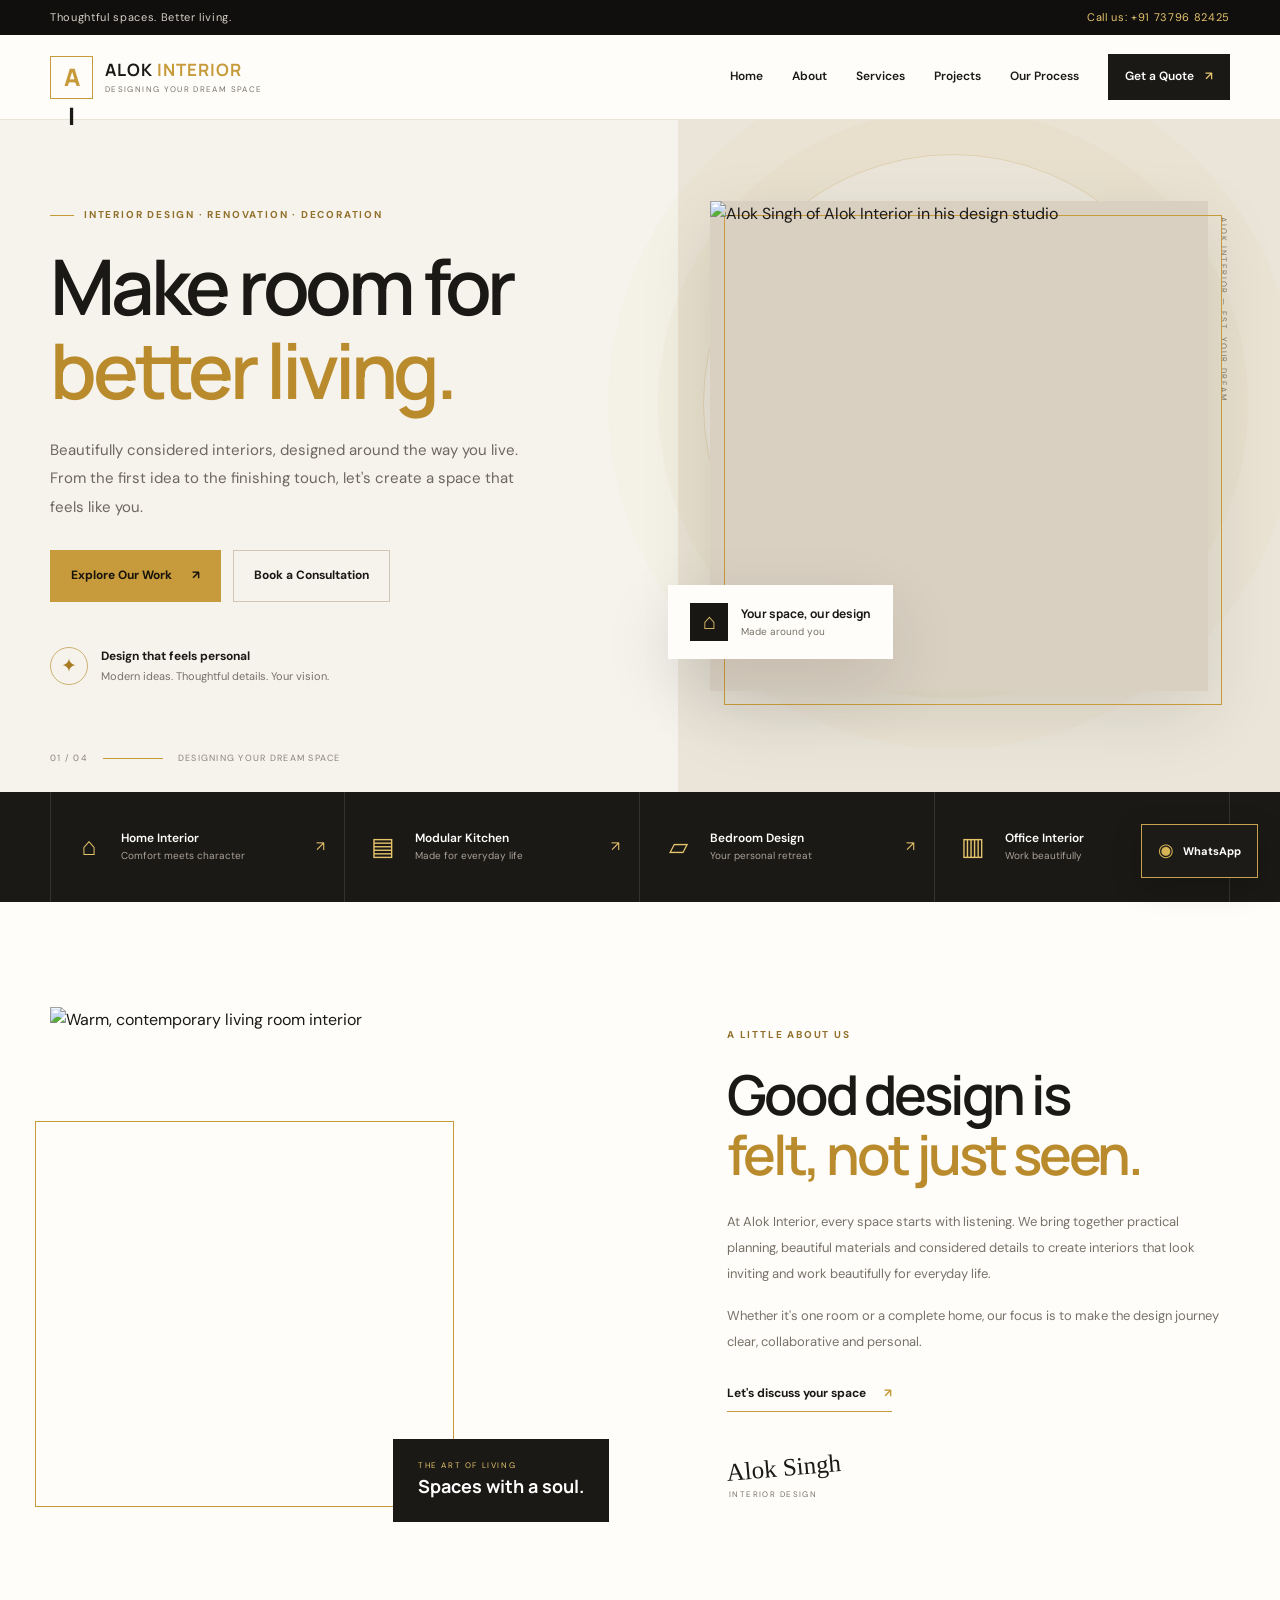
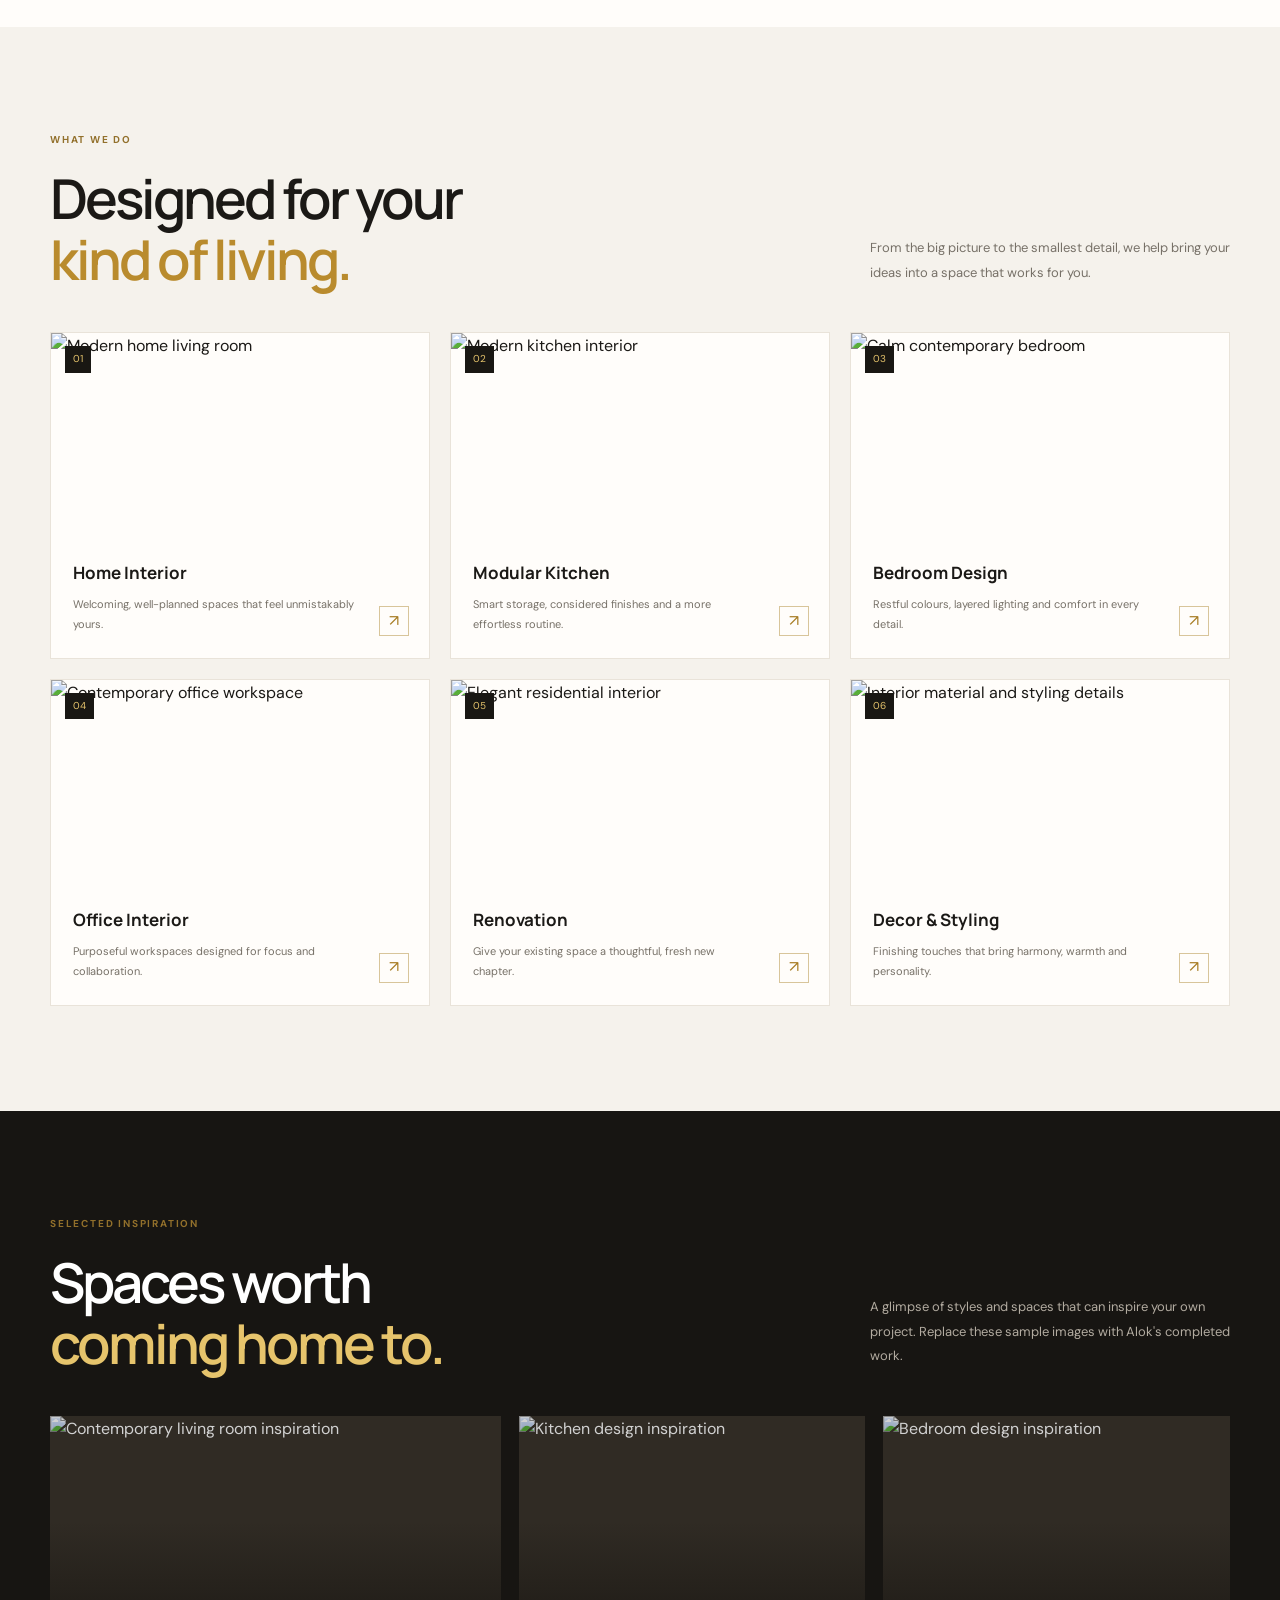
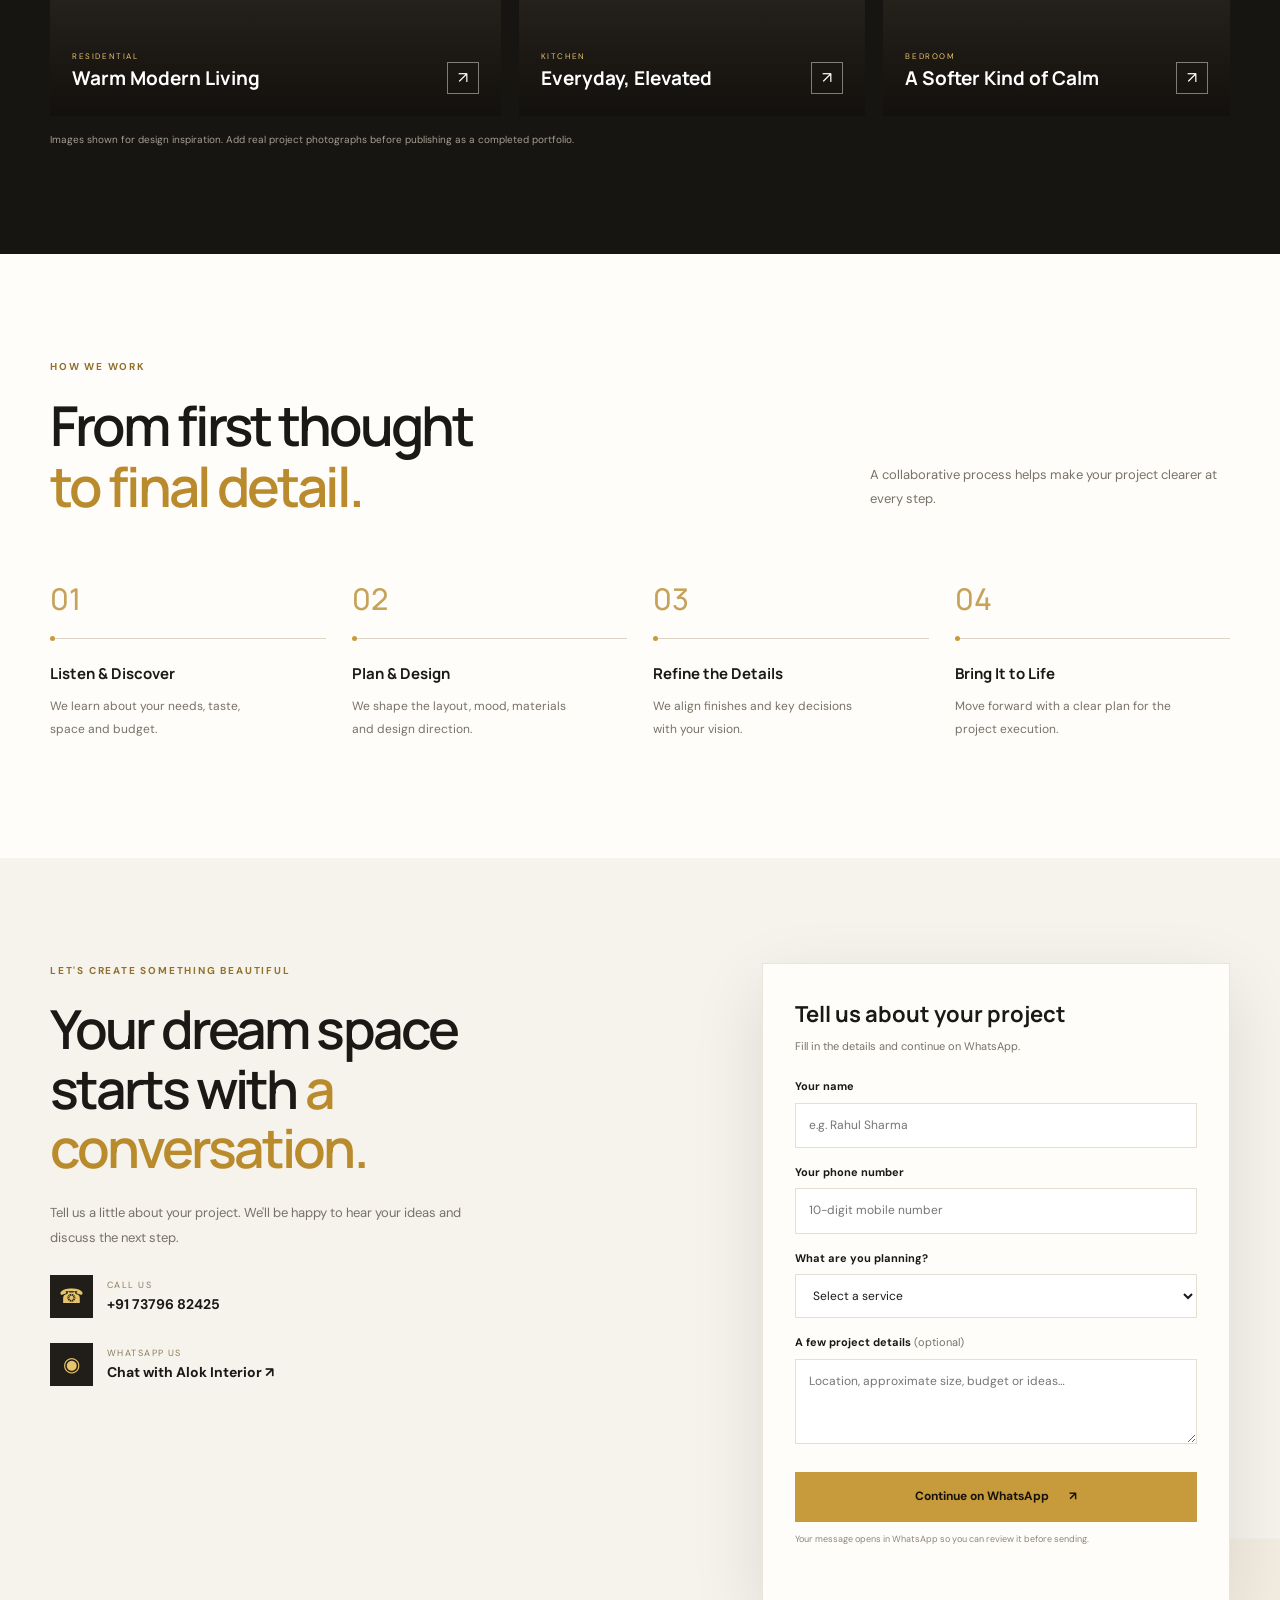
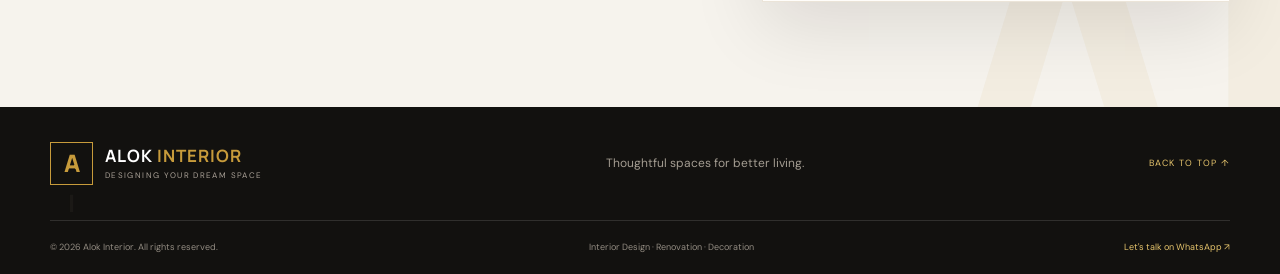
==== index.html @ a67847cb "Add files via upload Signed-off-by: asandsk369-maker <asandsk369@gmail.com>" ====
<!doctype html>
<html lang="en">
<head>
  <meta charset="utf-8">
  <meta name="viewport" content="width=device-width, initial-scale=1">
  <meta name="theme-color" content="#171512">
  <meta name="description" content="Alok Interior — thoughtful home interiors, modular kitchens, bedroom design, office interiors and renovation. Contact us for a consultation.">
  <title>Alok Interior | Designing Your Dream Space</title>
  <link rel="preconnect" href="https://fonts.googleapis.com">
  <link rel="preconnect" href="https://fonts.gstatic.com" crossorigin>
  <link href="https://fonts.googleapis.com/css2?family=DM+Sans:wght@400;500;600;700&family=Manrope:wght@400;500;600;700;800&display=swap" rel="stylesheet">
  <link rel="stylesheet" href="style.css">
</head>
<body>
  <div class="topbar"><div class="container topbar-inner"><span>Thoughtful spaces. Better living.</span><a href="tel:+917379682425">Call us: +91 73796 82425</a></div></div>
  <header class="site-header">
    <div class="container nav-wrap">
      <a class="brand" href="#home" aria-label="Alok Interior home">
        <span class="brand-mark">A<span>I</span></span>
        <span class="brand-copy"><strong>ALOK <em>INTERIOR</em></strong><small>DESIGNING YOUR DREAM SPACE</small></span>
      </a>
      <button class="menu-toggle" aria-label="Open navigation" aria-expanded="false"><span></span><span></span><span></span></button>
      <nav class="nav-links" id="navigation">
        <a href="#home">Home</a><a href="#about">About</a><a href="#services">Services</a><a href="#projects">Projects</a><a href="#process">Our Process</a>
        <a class="nav-cta" href="#contact">Get a Quote <span>↗</span></a>
      </nav>
    </div>
  </header>

  <main>
    <section class="hero" id="home">
      <div class="hero-glow"></div>
      <div class="container hero-grid">
        <div class="hero-copy reveal">
          <p class="eyebrow"><span></span> INTERIOR DESIGN · RENOVATION · DECORATION</p>
          <h1>Make room for<br> <span>better living.</span></h1>
          <p class="hero-intro">Beautifully considered interiors, designed around the way you live. From the first idea to the finishing touch, let's create a space that feels like you.</p>
          <div class="hero-actions"><a class="btn btn-gold" href="#projects">Explore Our Work <span>↗</span></a><a class="btn btn-outline" href="#contact">Book a Consultation</a></div>
          <div class="hero-trust"><div class="trust-icon">✦</div><p><strong>Design that feels personal</strong><small>Modern ideas. Thoughtful details. Your vision.</small></p></div>
        </div>
        <div class="hero-visual reveal">
          <div class="image-frame"><img src="assets/alok-singh.png" alt="Alok Singh of Alok Interior in his design studio"></div>
          <div class="floating-card"><span class="floating-icon">⌂</span><div><strong>Your space, our design</strong><small>Made around you</small></div></div>
          <div class="vertical-label">ALOK INTERIOR — EST. YOUR DREAM</div>
        </div>
      </div>
      <div class="hero-bottom container"><span>01 / 04</span><span class="hero-line"></span><span>DESIGNING YOUR DREAM SPACE</span></div>
    </section>

    <section class="service-strip" aria-label="Interior design services">
      <div class="container strip-grid">
        <a href="#services" class="strip-item"><span class="line-icon">⌂</span><span><strong>Home Interior</strong><small>Comfort meets character</small></span><b>↗</b></a>
        <a href="#services" class="strip-item"><span class="line-icon">▤</span><span><strong>Modular Kitchen</strong><small>Made for everyday life</small></span><b>↗</b></a>
        <a href="#services" class="strip-item"><span class="line-icon">▱</span><span><strong>Bedroom Design</strong><small>Your personal retreat</small></span><b>↗</b></a>
        <a href="#services" class="strip-item"><span class="line-icon">▥</span><span><strong>Office Interior</strong><small>Work beautifully</small></span><b>↗</b></a>
      </div>
    </section>

    <section class="section about-section" id="about">
      <div class="container about-grid">
        <div class="about-art reveal">
          <img src="https://images.unsplash.com/photo-1600210492486-724fe5c67fb0?auto=format&fit=crop&w=1000&q=85" alt="Warm, contemporary living room interior" loading="lazy">
          <div class="art-caption"><span>THE ART OF LIVING</span><strong>Spaces with a soul.</strong></div>
          <div class="gold-square"></div>
        </div>
        <div class="about-copy reveal">
          <p class="eyebrow">A LITTLE ABOUT US</p>
          <h2>Good design is<br><span>felt, not just seen.</span></h2>
          <p>At Alok Interior, every space starts with listening. We bring together practical planning, beautiful materials and considered details to create interiors that look inviting and work beautifully for everyday life.</p>
          <p>Whether it's one room or a complete home, our focus is to make the design journey clear, collaborative and personal.</p>
          <a class="text-link" href="#contact">Let's discuss your space <span>↗</span></a>
          <div class="signature">Alok Singh <small>INTERIOR DESIGN</small></div>
        </div>
      </div>
    </section>

    <section class="section services-section" id="services">
      <div class="container">
        <div class="section-heading reveal"><div><p class="eyebrow">WHAT WE DO</p><h2>Designed for your<br><span>kind of living.</span></h2></div><p>From the big picture to the smallest detail, we help bring your ideas into a space that works for you.</p></div>
        <div class="services-grid">
          <article class="service-card reveal"><div class="service-image"><img src="https://images.unsplash.com/photo-1600210492486-724fe5c67fb0?auto=format&fit=crop&w=850&q=80" alt="Modern home living room" loading="lazy"><span>01</span></div><div class="service-content"><h3>Home Interior</h3><p>Welcoming, well-planned spaces that feel unmistakably yours.</p><a href="#contact" aria-label="Ask about home interior">↗</a></div></article>
          <article class="service-card reveal"><div class="service-image"><img src="https://images.unsplash.com/photo-1600607687939-ce8a6c25118c?auto=format&fit=crop&w=850&q=80" alt="Modern kitchen interior" loading="lazy"><span>02</span></div><div class="service-content"><h3>Modular Kitchen</h3><p>Smart storage, considered finishes and a more effortless routine.</p><a href="#contact" aria-label="Ask about modular kitchens">↗</a></div></article>
          <article class="service-card reveal"><div class="service-image"><img src="https://images.unsplash.com/photo-1616486338812-3dadae4b4ace?auto=format&fit=crop&w=850&q=80" alt="Calm contemporary bedroom" loading="lazy"><span>03</span></div><div class="service-content"><h3>Bedroom Design</h3><p>Restful colours, layered lighting and comfort in every detail.</p><a href="#contact" aria-label="Ask about bedroom design">↗</a></div></article>
          <article class="service-card reveal"><div class="service-image"><img src="https://images.unsplash.com/photo-1497366754035-f200968a6e72?auto=format&fit=crop&w=850&q=80" alt="Contemporary office workspace" loading="lazy"><span>04</span></div><div class="service-content"><h3>Office Interior</h3><p>Purposeful workspaces designed for focus and collaboration.</p><a href="#contact" aria-label="Ask about office interiors">↗</a></div></article>
          <article class="service-card reveal"><div class="service-image"><img src="https://images.unsplash.com/photo-1600566753086-00f18fb6b3ea?auto=format&fit=crop&w=850&q=80" alt="Elegant residential interior" loading="lazy"><span>05</span></div><div class="service-content"><h3>Renovation</h3><p>Give your existing space a thoughtful, fresh new chapter.</p><a href="#contact" aria-label="Ask about renovation">↗</a></div></article>
          <article class="service-card reveal"><div class="service-image"><img src="https://images.unsplash.com/photo-1600607687920-4e2a09cf159d?auto=format&fit=crop&w=850&q=80" alt="Interior material and styling details" loading="lazy"><span>06</span></div><div class="service-content"><h3>Decor & Styling</h3><p>Finishing touches that bring harmony, warmth and personality.</p><a href="#contact" aria-label="Ask about decor and styling">↗</a></div></article>
        </div>
      </div>
    </section>

    <section class="project-section section" id="projects">
      <div class="container">
        <div class="section-heading light-heading reveal"><div><p class="eyebrow">SELECTED INSPIRATION</p><h2>Spaces worth<br><span>coming home to.</span></h2></div><p>A glimpse of styles and spaces that can inspire your own project. Replace these sample images with Alok's completed work.</p></div>
        <div class="projects-grid">
          <a class="project project-large reveal" href="#contact"><img src="https://images.unsplash.com/photo-1600210492486-724fe5c67fb0?auto=format&fit=crop&w=1200&q=85" alt="Contemporary living room inspiration" loading="lazy"><span class="project-overlay"><small>RESIDENTIAL</small><strong>Warm Modern Living</strong><b>↗</b></span></a>
          <a class="project reveal" href="#contact"><img src="https://images.unsplash.com/photo-1600607687939-ce8a6c25118c?auto=format&fit=crop&w=900&q=85" alt="Kitchen design inspiration" loading="lazy"><span class="project-overlay"><small>KITCHEN</small><strong>Everyday, Elevated</strong><b>↗</b></span></a>
          <a class="project reveal" href="#contact"><img src="https://images.unsplash.com/photo-1616486338812-3dadae4b4ace?auto=format&fit=crop&w=900&q=85" alt="Bedroom design inspiration" loading="lazy"><span class="project-overlay"><small>BEDROOM</small><strong>A Softer Kind of Calm</strong><b>↗</b></span></a>
        </div>
        <p class="image-note">Images shown for design inspiration. Add real project photographs before publishing as a completed portfolio.</p>
      </div>
    </section>

    <section class="section process-section" id="process">
      <div class="container">
        <div class="section-heading reveal"><div><p class="eyebrow">HOW WE WORK</p><h2>From first thought<br><span>to final detail.</span></h2></div><p>A collaborative process helps make your project clearer at every step.</p></div>
        <div class="process-grid">
          <div class="process-step reveal"><span>01</span><div class="step-rule"></div><h3>Listen & Discover</h3><p>We learn about your needs, taste, space and budget.</p></div>
          <div class="process-step reveal"><span>02</span><div class="step-rule"></div><h3>Plan & Design</h3><p>We shape the layout, mood, materials and design direction.</p></div>
          <div class="process-step reveal"><span>03</span><div class="step-rule"></div><h3>Refine the Details</h3><p>We align finishes and key decisions with your vision.</p></div>
          <div class="process-step reveal"><span>04</span><div class="step-rule"></div><h3>Bring It to Life</h3><p>Move forward with a clear plan for the project execution.</p></div>
        </div>
      </div>
    </section>

    <section class="contact-section section" id="contact">
      <div class="container contact-grid">
        <div class="contact-copy reveal"><p class="eyebrow">LET'S CREATE SOMETHING BEAUTIFUL</p><h2>Your dream space<br>starts with <span>a conversation.</span></h2><p>Tell us a little about your project. We'll be happy to hear your ideas and discuss the next step.</p>
          <div class="contact-method"><span class="contact-symbol">☎</span><div><small>CALL US</small><a href="tel:+917379682425">+91 73796 82425</a></div></div>
          <div class="contact-method"><span class="contact-symbol">◉</span><div><small>WHATSAPP US</small><a href="https://wa.me/917379682425" target="_blank" rel="noopener">Chat with Alok Interior ↗</a></div></div>
        </div>
        <form class="contact-form reveal" id="contactForm">
          <h3>Tell us about your project</h3><p>Fill in the details and continue on WhatsApp.</p>
          <label for="name">Your name</label><input id="name" name="name" autocomplete="name" placeholder="e.g. Rahul Sharma" required>
          <label for="phone">Your phone number</label><input id="phone" name="phone" type="tel" autocomplete="tel" placeholder="10-digit mobile number" pattern="[0-9+() -]{10,}" required>
          <label for="projectType">What are you planning?</label><select id="projectType" name="projectType" required><option value="">Select a service</option><option>Home Interior</option><option>Modular Kitchen</option><option>Bedroom Design</option><option>Office Interior</option><option>Renovation</option><option>Decor & Styling</option><option>Complete Interior Project</option></select>
          <label for="message">A few project details <span>(optional)</span></label><textarea id="message" name="message" rows="3" placeholder="Location, approximate size, budget or ideas…"></textarea>
          <button class="btn btn-gold form-submit" type="submit">Continue on WhatsApp <span>↗</span></button>
          <small class="form-privacy">Your message opens in WhatsApp so you can review it before sending.</small>
          <p class="form-status" id="formStatus" aria-live="polite"></p>
        </form>
      </div>
    </section>
  </main>

  <footer class="footer">
    <div class="container footer-main"><a class="brand footer-brand" href="#home"><span class="brand-mark">A<span>I</span></span><span class="brand-copy"><strong>ALOK <em>INTERIOR</em></strong><small>DESIGNING YOUR DREAM SPACE</small></span></a><p>Thoughtful spaces for better living.</p><a class="back-top" href="#home">BACK TO TOP ↑</a></div>
    <div class="container footer-bottom"><span>© <span id="year"></span> Alok Interior. All rights reserved.</span><span>Interior Design · Renovation · Decoration</span><a href="https://wa.me/917379682425" target="_blank" rel="noopener">Let's talk on WhatsApp ↗</a></div>
  </footer>
  <a class="whatsapp-float" href="https://wa.me/917379682425?text=Hello%20Alok%20Interior%2C%20I%20would%20like%20to%20discuss%20an%20interior%20design%20project." target="_blank" rel="noopener" aria-label="Chat with Alok Interior on WhatsApp"><span>◉</span><b>WhatsApp</b></a>
  <script src="script.js"></script>
</body>
</html>
---- style.css ----
:root{--ink:#1b1916;--ink-soft:#34302a;--gold:#c79b3b;--gold-light:#e6c46c;--cream:#f6f3ed;--paper:#fffdfa;--muted:#777168;--line:#e5dfd4;--white:#fff;--radius:5px;--shadow:0 24px 70px #100d081c}
*{box-sizing:border-box}html{scroll-behavior:smooth;scroll-padding-top:90px}body{margin:0;font-family:"DM Sans",sans-serif;color:var(--ink);background:var(--paper);line-height:1.65}img{display:block;max-width:100%;width:100%;object-fit:cover}a{color:inherit;text-decoration:none}button,input,select,textarea{font:inherit}.container{width:min(1180px,calc(100% - 48px));margin-inline:auto}.topbar{background:#100f0d;color:#d5d0c7;font-size:11px;letter-spacing:.06em}.topbar-inner{height:35px;display:flex;align-items:center;justify-content:space-between}.topbar a{color:var(--gold-light)}.site-header{position:sticky;top:0;z-index:20;background:#fffdfaee;backdrop-filter:blur(16px);border-bottom:1px solid #e9e3d8}.nav-wrap{min-height:84px;display:flex;align-items:center;justify-content:space-between;gap:30px}.brand{display:flex;align-items:center;gap:12px;flex-shrink:0}.brand-mark{width:43px;height:43px;display:grid;place-items:center;border:1px solid var(--gold);font-family:Manrope,sans-serif;font-size:24px;font-weight:800;letter-spacing:-4px;color:var(--gold);padding-right:4px}.brand-mark span{color:var(--ink)}.brand-copy{display:flex;flex-direction:column;line-height:1.2}.brand-copy strong{font-family:Manrope,sans-serif;font-size:17px;letter-spacing:.06em}.brand-copy em{font-style:normal;color:var(--gold)}.brand-copy small{font-size:8px;letter-spacing:.17em;margin-top:5px;color:#777168}.nav-links{display:flex;align-items:center;gap:29px;font-size:12px;font-weight:600}.nav-links>a:not(.nav-cta){transition:color .2s}.nav-links>a:not(.nav-cta):hover{color:#b48625}.nav-cta{padding:12px 16px;background:var(--ink);color:#fff;border:1px solid var(--ink)}.nav-cta span{color:var(--gold-light);margin-left:8px}.menu-toggle{display:none;border:0;background:none;padding:8px}.menu-toggle span{display:block;width:24px;height:2px;background:var(--ink);margin:5px}
.hero{position:relative;overflow:hidden;background:var(--cream);padding:76px 0 26px}.hero:before{content:"";position:absolute;top:0;right:0;width:47%;height:100%;background:#ebe5d9}.hero-glow{position:absolute;width:500px;height:500px;border:1px solid #c9a65b55;border-radius:50%;right:6%;top:5%;box-shadow:0 0 0 45px #c9a65b0d,0 0 0 95px #c9a65b0a}.hero-grid{position:relative;display:grid;grid-template-columns:1fr .9fr;align-items:center;gap:7%;min-height:530px}.hero-copy{padding:10px 0 40px}.eyebrow{display:flex;align-items:center;gap:10px;color:#92702b;font-size:10px;letter-spacing:.18em;font-weight:700;margin:0 0 20px}.eyebrow>span{width:24px;height:1px;background:var(--gold)}h1,h2,h3,p{margin-top:0}h1,h2{font-family:Manrope,sans-serif;letter-spacing:-.055em;font-weight:600;line-height:1.1}h1{font-size:clamp(48px,6vw,78px);margin:0 0 23px}h1 span,h2 span{color:#b98b2d} .hero-intro{max-width:480px;color:#6d675e;font-size:15px;line-height:1.9;margin-bottom:29px}.hero-actions{display:flex;gap:12px;flex-wrap:wrap}.btn{display:inline-flex;align-items:center;justify-content:center;gap:20px;padding:15px 20px;font-size:12px;font-weight:700;border:1px solid transparent;cursor:pointer;transition:transform .2s,background .2s}.btn:hover{transform:translateY(-2px)}.btn-gold{background:var(--gold);color:#17130a}.btn-gold:hover{background:var(--gold-light)}.btn-outline{border-color:#cfc6b7;background:transparent}.btn-outline:hover{background:#fff}.hero-trust{display:flex;align-items:center;gap:13px;margin-top:45px}.trust-icon{width:38px;height:38px;border:1px solid #cdb16f;color:#a77c22;display:grid;place-items:center;border-radius:50%;font-size:19px}.hero-trust p{margin:0;display:flex;flex-direction:column}.hero-trust strong{font-size:12px}.hero-trust small{color:var(--muted);font-size:11px}.hero-visual{position:relative;padding:0 22px 30px 0}.image-frame{height:490px;position:relative;z-index:1;box-shadow:var(--shadow);background:#d9d0c2}.image-frame:after{content:"";position:absolute;inset:14px -14px -14px 14px;border:1px solid var(--gold);z-index:-1}.image-frame img{height:100%;object-position:42% center}.floating-card{position:absolute;z-index:2;left:-42px;bottom:62px;background:#fffdfa;padding:18px 22px;display:flex;align-items:center;gap:13px;box-shadow:var(--shadow)}.floating-icon{display:grid;place-items:center;width:38px;height:38px;background:#191713;color:var(--gold-light);font-size:22px}.floating-card div{display:flex;flex-direction:column}.floating-card strong{font-family:Manrope;font-size:12px}.floating-card small{font-size:10px;color:var(--muted)}.vertical-label{position:absolute;right:0;top:16px;writing-mode:vertical-rl;font-size:8px;letter-spacing:.2em;color:#7e7669}.hero-bottom{display:flex;align-items:center;gap:15px;font-size:9px;letter-spacing:.14em;color:#8a8378;margin-top:25px}.hero-line{height:1px;width:60px;background:var(--gold)}
.service-strip{background:var(--ink);color:white}.strip-grid{display:grid;grid-template-columns:repeat(4,1fr)}.strip-item{min-height:110px;padding:22px 19px;display:flex;align-items:center;gap:13px;border-right:1px solid #ffffff1d;transition:background .2s}.strip-item:first-child{border-left:1px solid #ffffff1d}.strip-item:hover{background:#29251f}.line-icon{font-size:25px;color:var(--gold-light);width:38px;text-align:center}.strip-item>span:nth-child(2){display:flex;flex-direction:column;flex:1}.strip-item strong{font-size:12px;font-weight:600}.strip-item small{font-size:10px;color:#a8a197}.strip-item>b{color:var(--gold-light);font-size:14px;font-weight:400}
.section{padding:105px 0}.about-grid{display:grid;grid-template-columns:1fr .9fr;gap:10%;align-items:center}.about-art{position:relative;padding:0 35px 35px 0}.about-art>img{height:480px;position:relative;z-index:1}.gold-square{position:absolute;left:-15px;bottom:15px;width:75%;height:75%;border:1px solid var(--gold);z-index:0}.art-caption{position:absolute;z-index:2;bottom:0;right:0;background:var(--ink);color:white;padding:20px 25px;display:flex;flex-direction:column}.art-caption span{font-size:8px;letter-spacing:.2em;color:var(--gold-light)}.art-caption strong{font-family:Manrope;font-size:18px}.about-copy h2,.section-heading h2,.contact-copy h2{font-size:clamp(38px,4.4vw,55px);margin-bottom:24px}.about-copy>p:not(.eyebrow){font-size:13px;color:var(--muted);line-height:2;margin-bottom:16px}.text-link{display:inline-flex;gap:18px;align-items:center;margin-top:13px;padding-bottom:7px;border-bottom:1px solid var(--gold);font-size:12px;font-weight:700}.text-link span{color:var(--gold)}.signature{margin-top:35px;font-family:cursive;font-size:25px;transform:rotate(-5deg);width:max-content}.signature small{display:block;font-family:"DM Sans";font-size:8px;letter-spacing:.18em;transform:rotate(5deg);color:var(--muted)}
.services-section{background:#f5f2ec}.section-heading{display:flex;align-items:end;justify-content:space-between;gap:35px;margin-bottom:43px}.section-heading h2{margin-bottom:0}.section-heading>p{max-width:360px;color:var(--muted);font-size:13px;line-height:1.9;margin-bottom:4px}.services-grid{display:grid;grid-template-columns:repeat(3,1fr);gap:20px}.service-card{background:var(--paper);border:1px solid #e9e3d9;transition:transform .25s,box-shadow .25s}.service-card:hover{transform:translateY(-5px);box-shadow:var(--shadow)}.service-image{height:205px;position:relative;overflow:hidden}.service-image img{height:100%;transition:transform .5s}.service-card:hover .service-image img{transform:scale(1.05)}.service-image>span{position:absolute;top:13px;left:14px;background:#191713;color:var(--gold-light);font-size:10px;padding:5px 8px}.service-content{position:relative;padding:21px 22px 23px}.service-content h3{font-family:Manrope;font-size:17px;margin:0 0 8px}.service-content p{font-size:11px;color:var(--muted);line-height:1.8;margin:0;max-width:85%}.service-content>a{position:absolute;right:20px;bottom:22px;width:30px;height:30px;border:1px solid #d8c59a;color:#a77c22;display:grid;place-items:center}
.project-section{background:#171512;color:#fff}.light-heading>p{color:#b2aba0}.light-heading h2 span{color:var(--gold-light)}.projects-grid{display:grid;grid-template-columns:1.3fr 1fr 1fr;gap:18px}.project{position:relative;display:block;min-height:300px;overflow:hidden;background:#302b24}.project img{position:absolute;height:100%;inset:0;transition:transform .55s;filter:brightness(.82)}.project:hover img{transform:scale(1.055);filter:brightness(.65)}.project:after{content:"";position:absolute;inset:35% 0 0;background:linear-gradient(transparent,#100e0be8)}.project-overlay{position:absolute;z-index:1;bottom:22px;left:22px;right:22px;display:flex;flex-direction:column}.project-overlay small{color:var(--gold-light);font-size:8px;letter-spacing:.2em}.project-overlay strong{font-family:Manrope;font-size:19px}.project-overlay b{position:absolute;right:0;bottom:0;width:32px;height:32px;display:grid;place-items:center;border:1px solid #ffffff70;font-weight:400}.image-note{font-size:10px;color:#a49d91;margin:16px 0 0}
.process-section{background:#fffdfa}.process-grid{display:grid;grid-template-columns:repeat(4,1fr);gap:26px;margin-top:58px}.process-step>span{font-family:Manrope;font-size:30px;font-weight:500;color:#c5a35a}.step-rule{height:1px;background:#dcd4c5;position:relative;margin:14px 0 23px}.step-rule:before{content:"";position:absolute;left:0;top:-2px;width:5px;height:5px;background:var(--gold);border-radius:50%}.process-step h3{font-family:Manrope;font-size:15px;margin-bottom:9px}.process-step p{font-size:12px;color:var(--muted);line-height:1.9;max-width:220px}
.contact-section{background:var(--cream);position:relative;overflow:hidden}.contact-section:after{content:"AI";position:absolute;right:-30px;bottom:-150px;font-family:Manrope;font-weight:800;font-size:380px;line-height:1;color:#b58c3510;pointer-events:none}.contact-grid{position:relative;z-index:1;display:grid;grid-template-columns:1fr .82fr;gap:12%;align-items:start}.contact-copy h2{font-size:clamp(38px,4.2vw,54px)}.contact-copy>p:not(.eyebrow){max-width:440px;color:var(--muted);font-size:13px;line-height:1.9}.contact-method{display:flex;align-items:center;gap:14px;margin-top:25px}.contact-symbol{width:43px;height:43px;display:grid;place-items:center;background:#211e19;color:var(--gold-light);font-size:20px}.contact-method div{display:flex;flex-direction:column}.contact-method small{font-size:9px;letter-spacing:.16em;color:#8b7b5c}.contact-method a{font-size:14px;font-weight:700}.contact-form{background:#fffdfa;padding:32px;box-shadow:var(--shadow);border:1px solid #ebe4d8}.contact-form h3{font-family:Manrope;font-size:22px;margin-bottom:5px}.contact-form>p{font-size:11px;color:var(--muted);margin-bottom:22px}.contact-form label{display:block;font-size:11px;font-weight:700;margin:15px 0 7px}.contact-form label span{font-weight:400;color:var(--muted)}.contact-form input,.contact-form select,.contact-form textarea{width:100%;border:1px solid #e4ded3;background:#fff;padding:12px 13px;font-size:12px;border-radius:0;color:var(--ink);outline:none}.contact-form input:focus,.contact-form select:focus,.contact-form textarea:focus{border-color:var(--gold)}.contact-form textarea{resize:vertical}.form-submit{width:100%;margin-top:20px;border:0}.form-privacy{display:block;color:#8c857b;font-size:9px;margin-top:10px}.form-status{font-size:11px;color:#86621b;margin:8px 0 0}
.footer{background:#12110f;color:#d9d3c9}.footer-main{display:flex;align-items:center;justify-content:space-between;gap:20px;padding:35px 0;border-bottom:1px solid #ffffff20}.footer-brand .brand-copy strong{color:#fff}.footer-brand .brand-copy small{color:#aaa197}.footer-main>p{font-size:12px;color:#a49d92;margin:0}.back-top{font-size:9px;letter-spacing:.14em;color:var(--gold-light)}.footer-bottom{display:flex;justify-content:space-between;align-items:center;gap:18px;padding:19px 0;font-size:9px;color:#938c82}.footer-bottom a{color:var(--gold-light)}.whatsapp-float{position:fixed;z-index:30;right:22px;bottom:22px;background:#1c1b17;color:white;border:1px solid #c6a24e;padding:11px 16px;display:flex;align-items:center;gap:9px;box-shadow:0 8px 30px #0003;font-size:11px}.whatsapp-float span{font-size:18px;color:#d5b354}.reveal{opacity:0;transform:translateY(18px);transition:opacity .65s ease,transform .65s ease}.reveal.visible{opacity:1;transform:translateY(0)}
@media(min-width:1400px){.hero{padding-top:90px}.hero-grid{min-height:580px}.image-frame{height:530px}}
@media(max-width:900px){.nav-links{gap:16px}.nav-links>a{font-size:11px}.hero-grid{gap:5%}.image-frame{height:430px}.floating-card{left:-20px}.strip-item{padding:18px 12px;gap:8px}.strip-item small{font-size:9px}.about-grid{gap:7%}.about-art>img{height:420px}.services-grid{grid-template-columns:repeat(2,1fr)}.contact-grid{gap:6%}}
@media(max-width:700px){.container{width:min(100% - 34px,520px)}.topbar-inner{height:32px;font-size:9px}.nav-wrap{min-height:70px}.brand-mark{width:38px;height:38px;font-size:21px}.brand-copy strong{font-size:14px}.brand-copy small{font-size:7px}.menu-toggle{display:block;cursor:pointer}.nav-links{display:none;position:absolute;left:0;right:0;top:100%;padding:15px 22px 22px;background:#fffdfa;box-shadow:0 16px 25px #00000012;align-items:stretch;gap:0;flex-direction:column;border-bottom:1px solid var(--line)}.nav-links.open{display:flex}.nav-links>a{padding:13px 4px;border-bottom:1px solid #eee8de}.nav-links .nav-cta{margin-top:12px;text-align:center;padding:12px}.hero{padding:48px 0 20px}.hero:before{top:auto;bottom:0;width:100%;height:44%}.hero-grid{grid-template-columns:1fr;gap:32px;min-height:0}.hero-copy{padding:0}.eyebrow{font-size:9px;margin-bottom:16px}h1{font-size:clamp(47px,12vw,66px)}.hero-intro{font-size:13px}.btn{padding:13px 15px;font-size:11px}.hero-trust{margin-top:27px}.hero-visual{width:87%;margin:0 auto 10px}.image-frame{height:390px}.floating-card{left:-20px;bottom:40px;padding:13px 15px}.vertical-label{right:-22px}.hero-bottom{font-size:8px}.strip-grid{grid-template-columns:repeat(2,1fr)}.strip-item{min-height:88px;border-bottom:1px solid #ffffff1d;padding:15px 8px}.strip-item:nth-child(odd){border-left:1px solid #ffffff1d}.strip-item strong{font-size:11px}.strip-item small{font-size:9px}.line-icon{width:28px;font-size:22px}.section{padding:70px 0}.about-grid,.contact-grid{grid-template-columns:1fr;gap:42px}.about-art{width:92%;padding:0 20px 20px 0}.about-art>img{height:350px}.art-caption{padding:14px 18px}.art-caption strong{font-size:15px}.about-copy h2,.section-heading h2,.contact-copy h2{font-size:clamp(36px,9vw,47px)}.section-heading{display:block;margin-bottom:30px}.section-heading>p{margin-top:22px}.services-grid{gap:12px}.service-image{height:150px}.service-content{padding:16px 13px 19px}.service-content h3{font-size:14px}.service-content p{font-size:10px;max-width:100%}.service-content>a{position:static;margin-top:12px}.project-section{padding:70px 0}.projects-grid{grid-template-columns:1fr 1fr;gap:12px}.project{min-height:225px}.project-large{grid-column:1/-1;min-height:270px}.project-overlay{left:13px;right:13px;bottom:14px}.project-overlay strong{font-size:15px}.project-overlay b{width:25px;height:25px}.process-grid{grid-template-columns:repeat(2,1fr);gap:30px 20px;margin-top:35px}.process-step h3{font-size:13px}.process-step p{font-size:11px}.contact-form{padding:24px 20px}.footer-main{flex-wrap:wrap;padding:27px 0}.footer-main>p{order:3;width:100%}.footer-bottom{flex-direction:column;align-items:flex-start;gap:8px}.whatsapp-float{right:12px;bottom:12px;padding:10px 13px}.contact-section:after{font-size:240px;bottom:-70px}}
@media(prefers-reduced-motion:reduce){html{scroll-behavior:auto}*,*:before,*:after{animation-duration:.01ms!important;transition-duration:.01ms!important}.reveal{opacity:1;transform:none}}
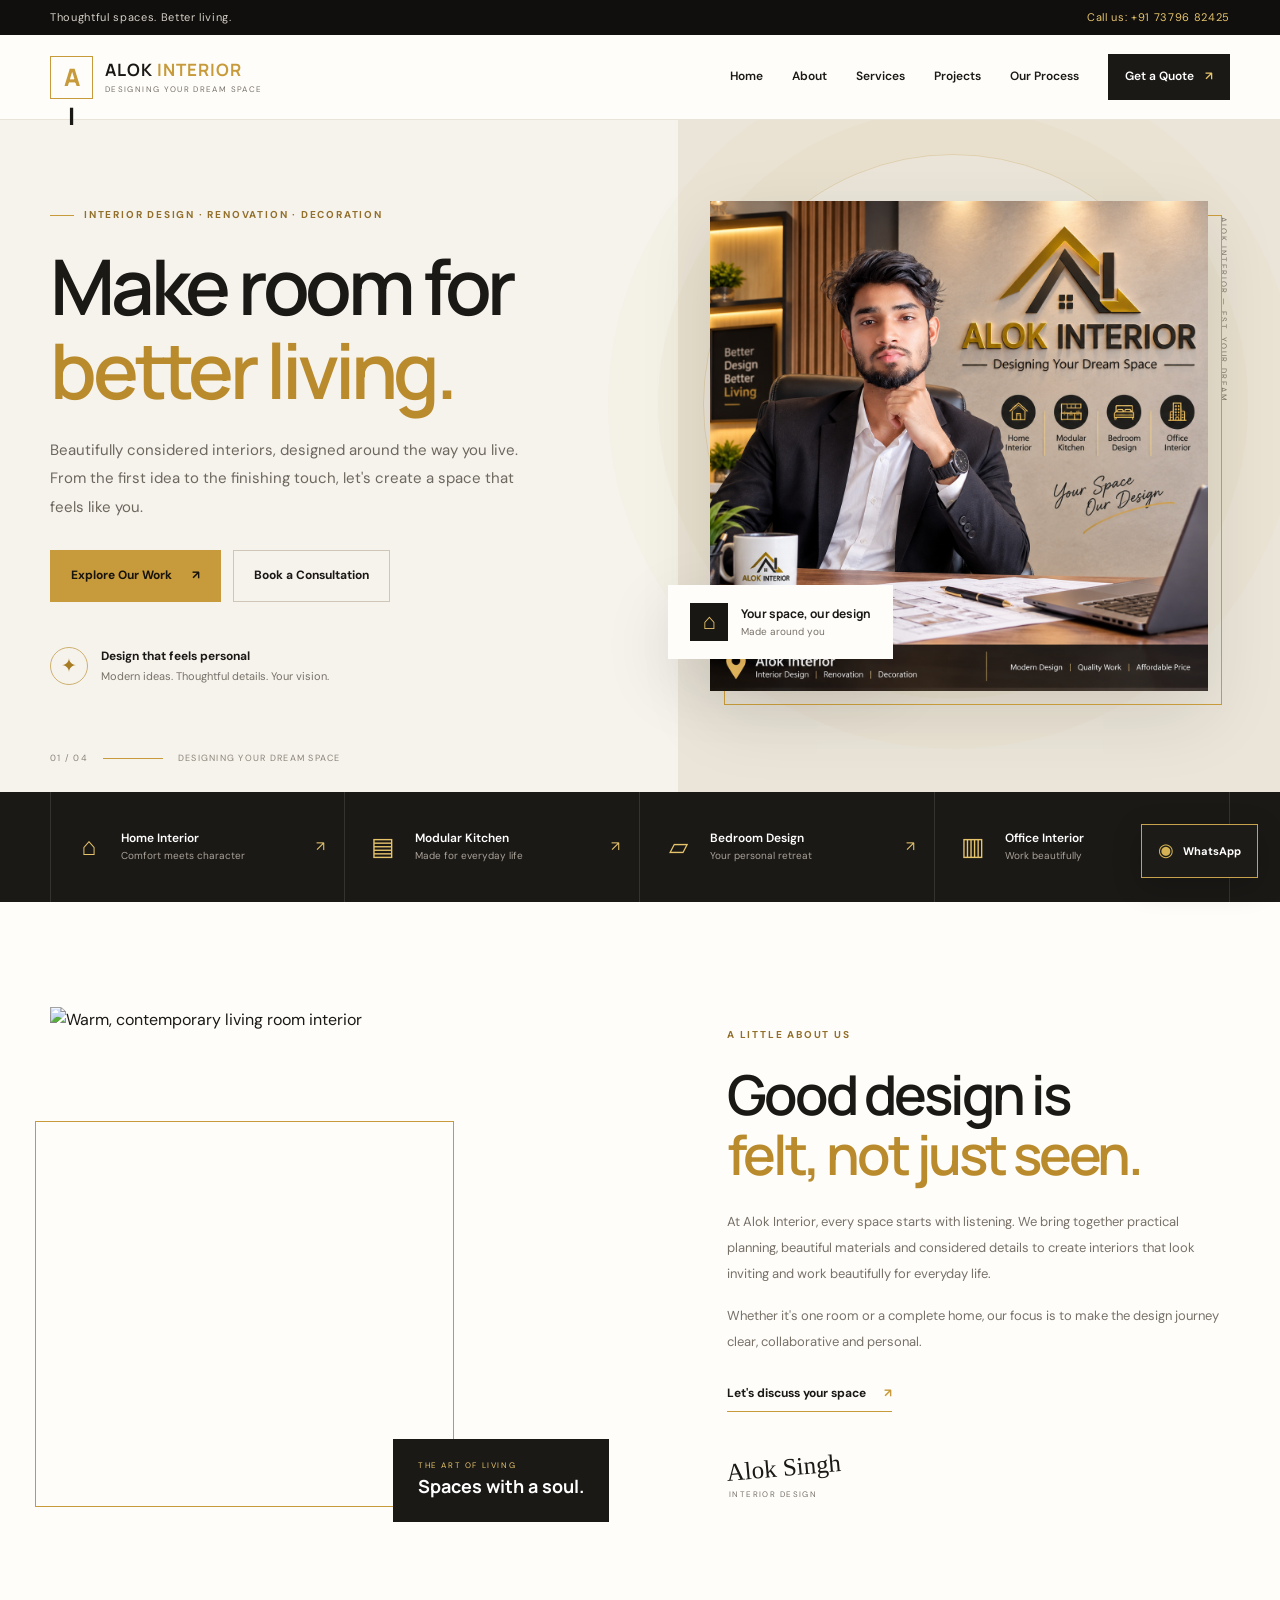
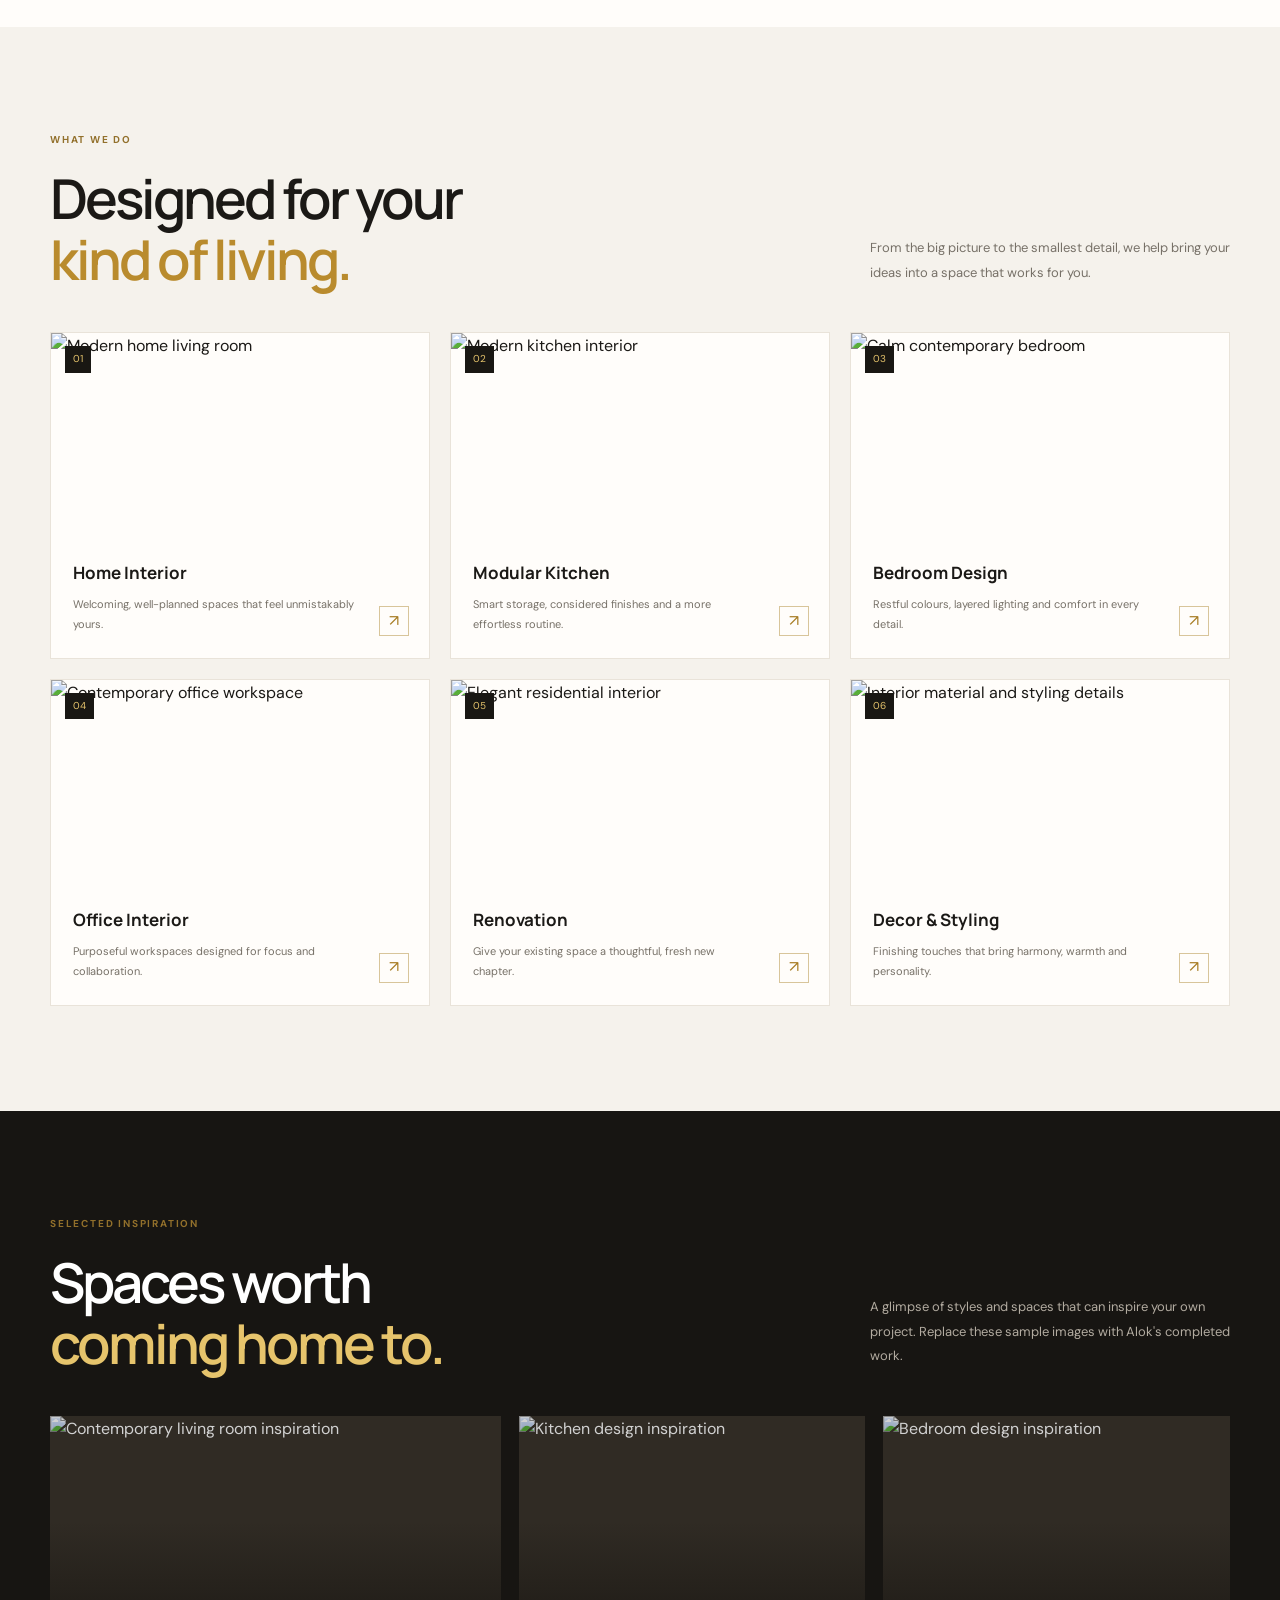
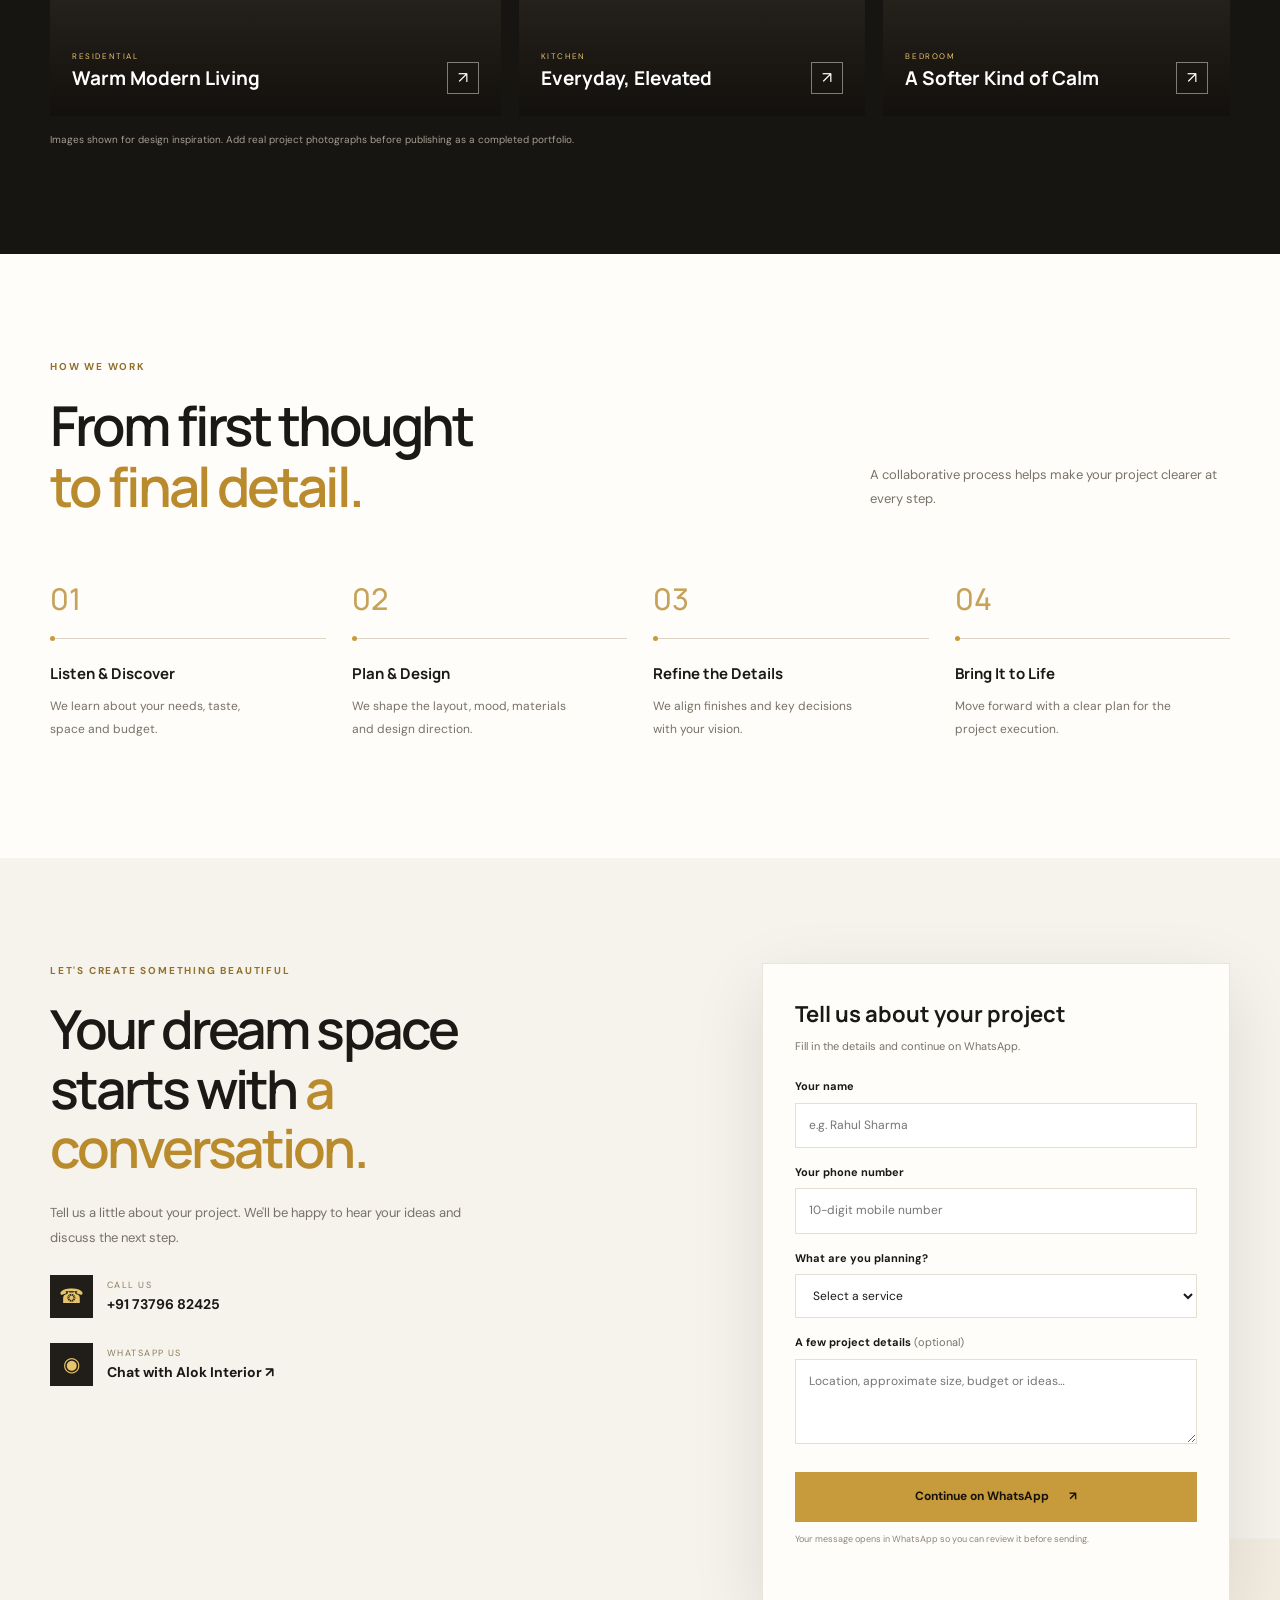
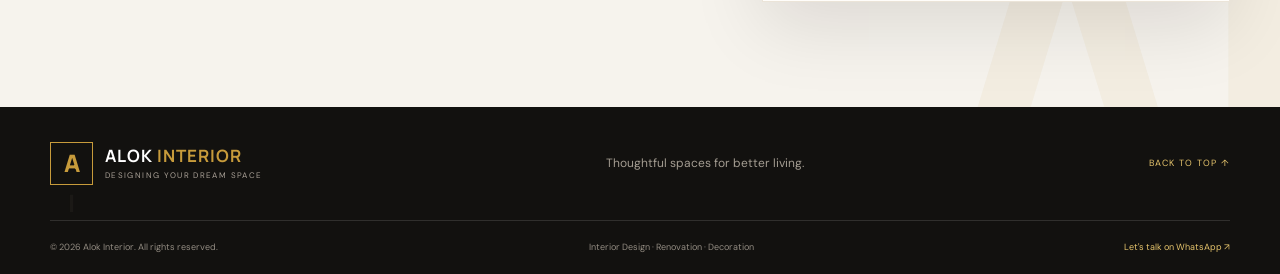
==== commit e94d2c14: "Fix image source path in index.html Signed-off-by: asandsk369-maker <asandsk369@gmail.com>" ====
--- a/index.html
+++ b/index.html
@@ -39,7 +39,7 @@
           <div class="hero-trust"><div class="trust-icon">✦</div><p><strong>Design that feels personal</strong><small>Modern ideas. Thoughtful details. Your vision.</small></p></div>
         </div>
         <div class="hero-visual reveal">
-          <div class="image-frame"><img src="assets/alok-singh.png" alt="Alok Singh of Alok Interior in his design studio"></div>
+          <div class="image-frame"><img src="alok-singh.png" alt="Alok Singh of Alok Interior in his design studio"></div>
           <div class="floating-card"><span class="floating-icon">⌂</span><div><strong>Your space, our design</strong><small>Made around you</small></div></div>
           <div class="vertical-label">ALOK INTERIOR — EST. YOUR DREAM</div>
         </div>
@@ -139,4 +139,4 @@
   <a class="whatsapp-float" href="https://wa.me/917379682425?text=Hello%20Alok%20Interior%2C%20I%20would%20like%20to%20discuss%20an%20interior%20design%20project." target="_blank" rel="noopener" aria-label="Chat with Alok Interior on WhatsApp"><span>◉</span><b>WhatsApp</b></a>
   <script src="script.js"></script>
 </body>
-</html>+</html>
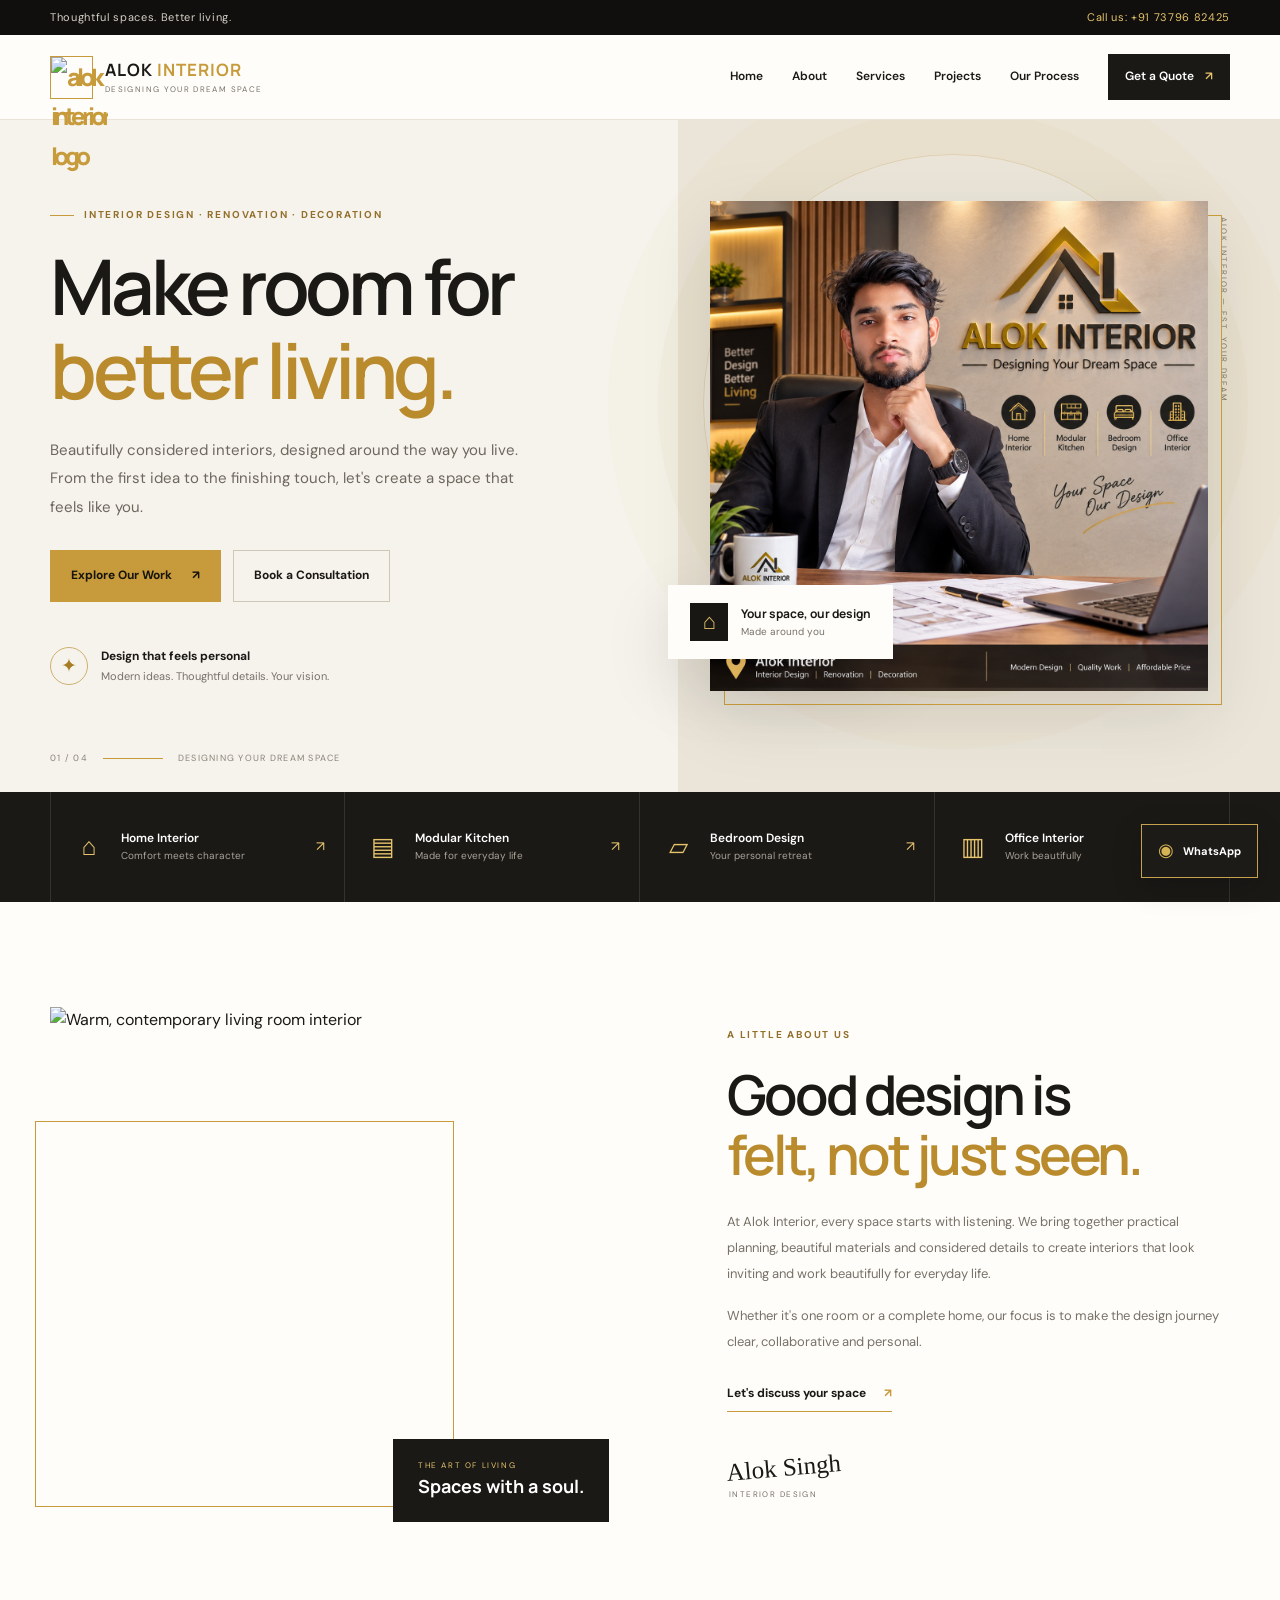
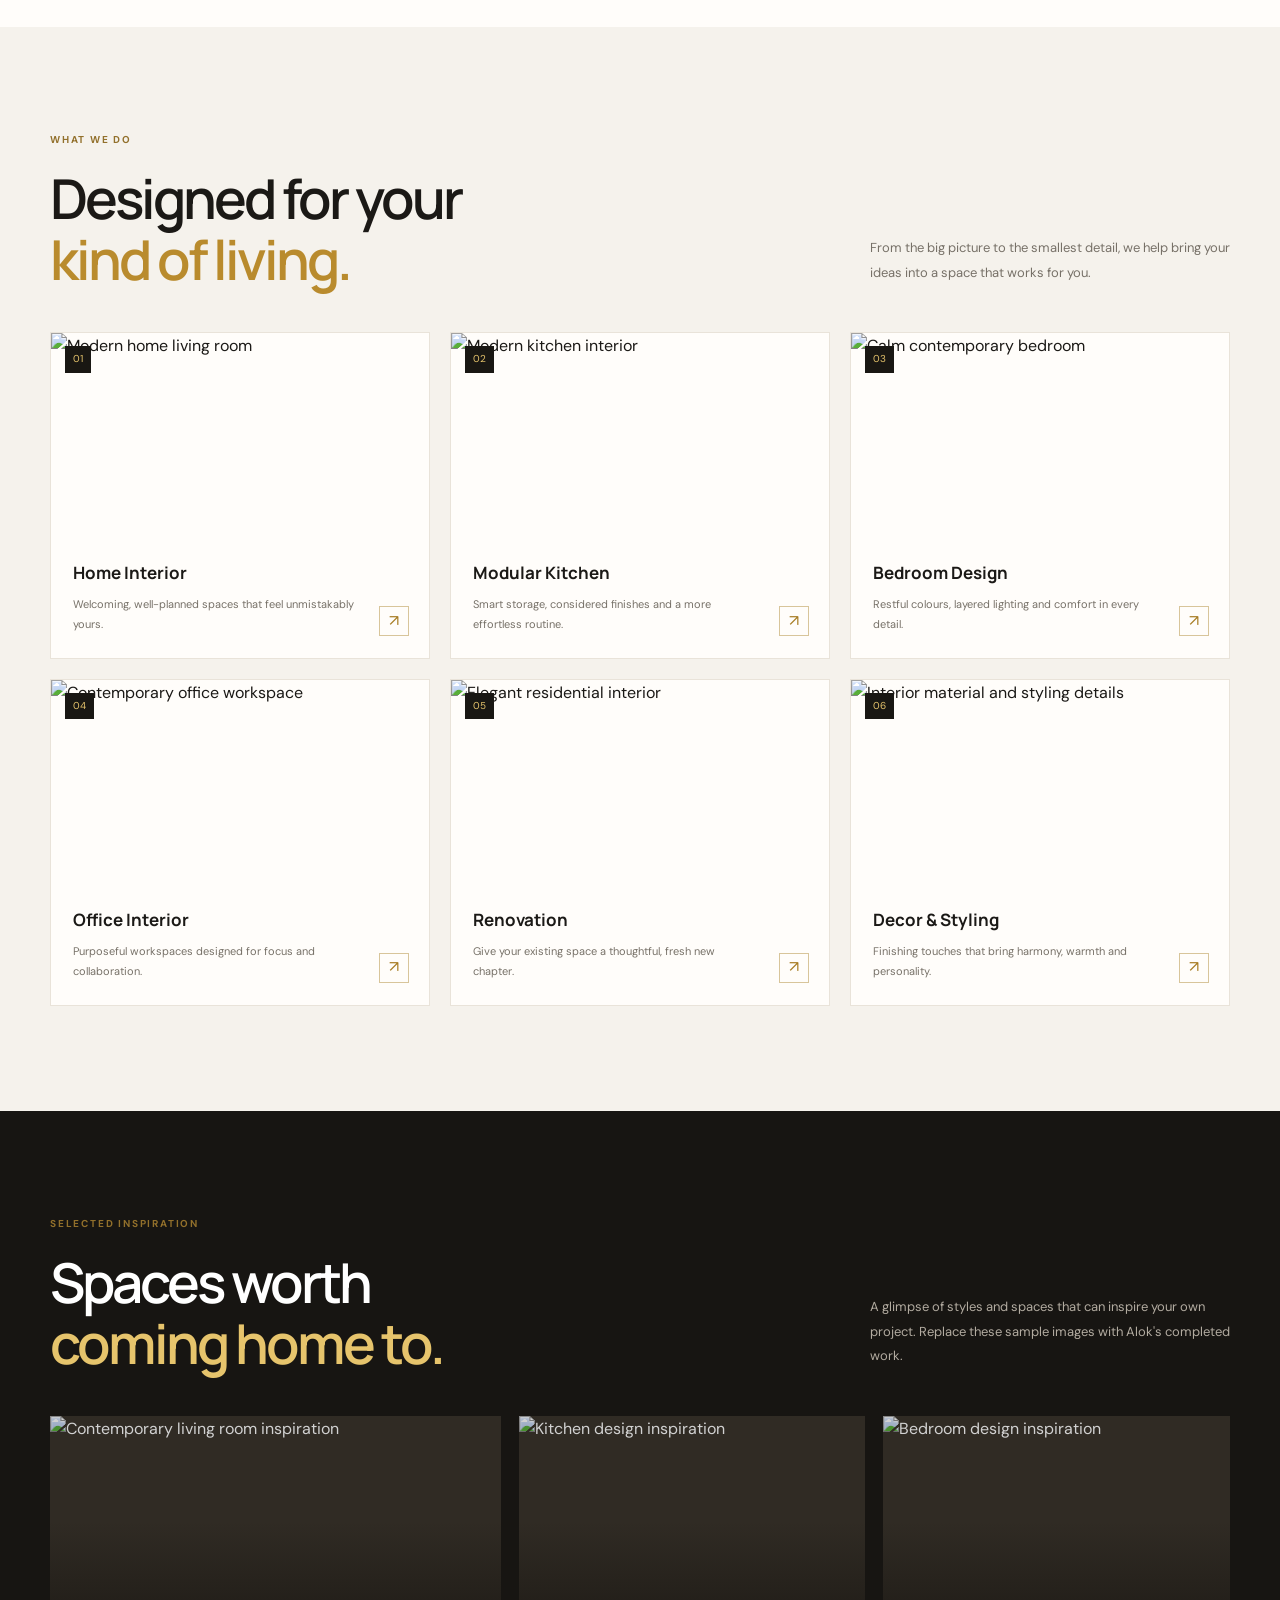
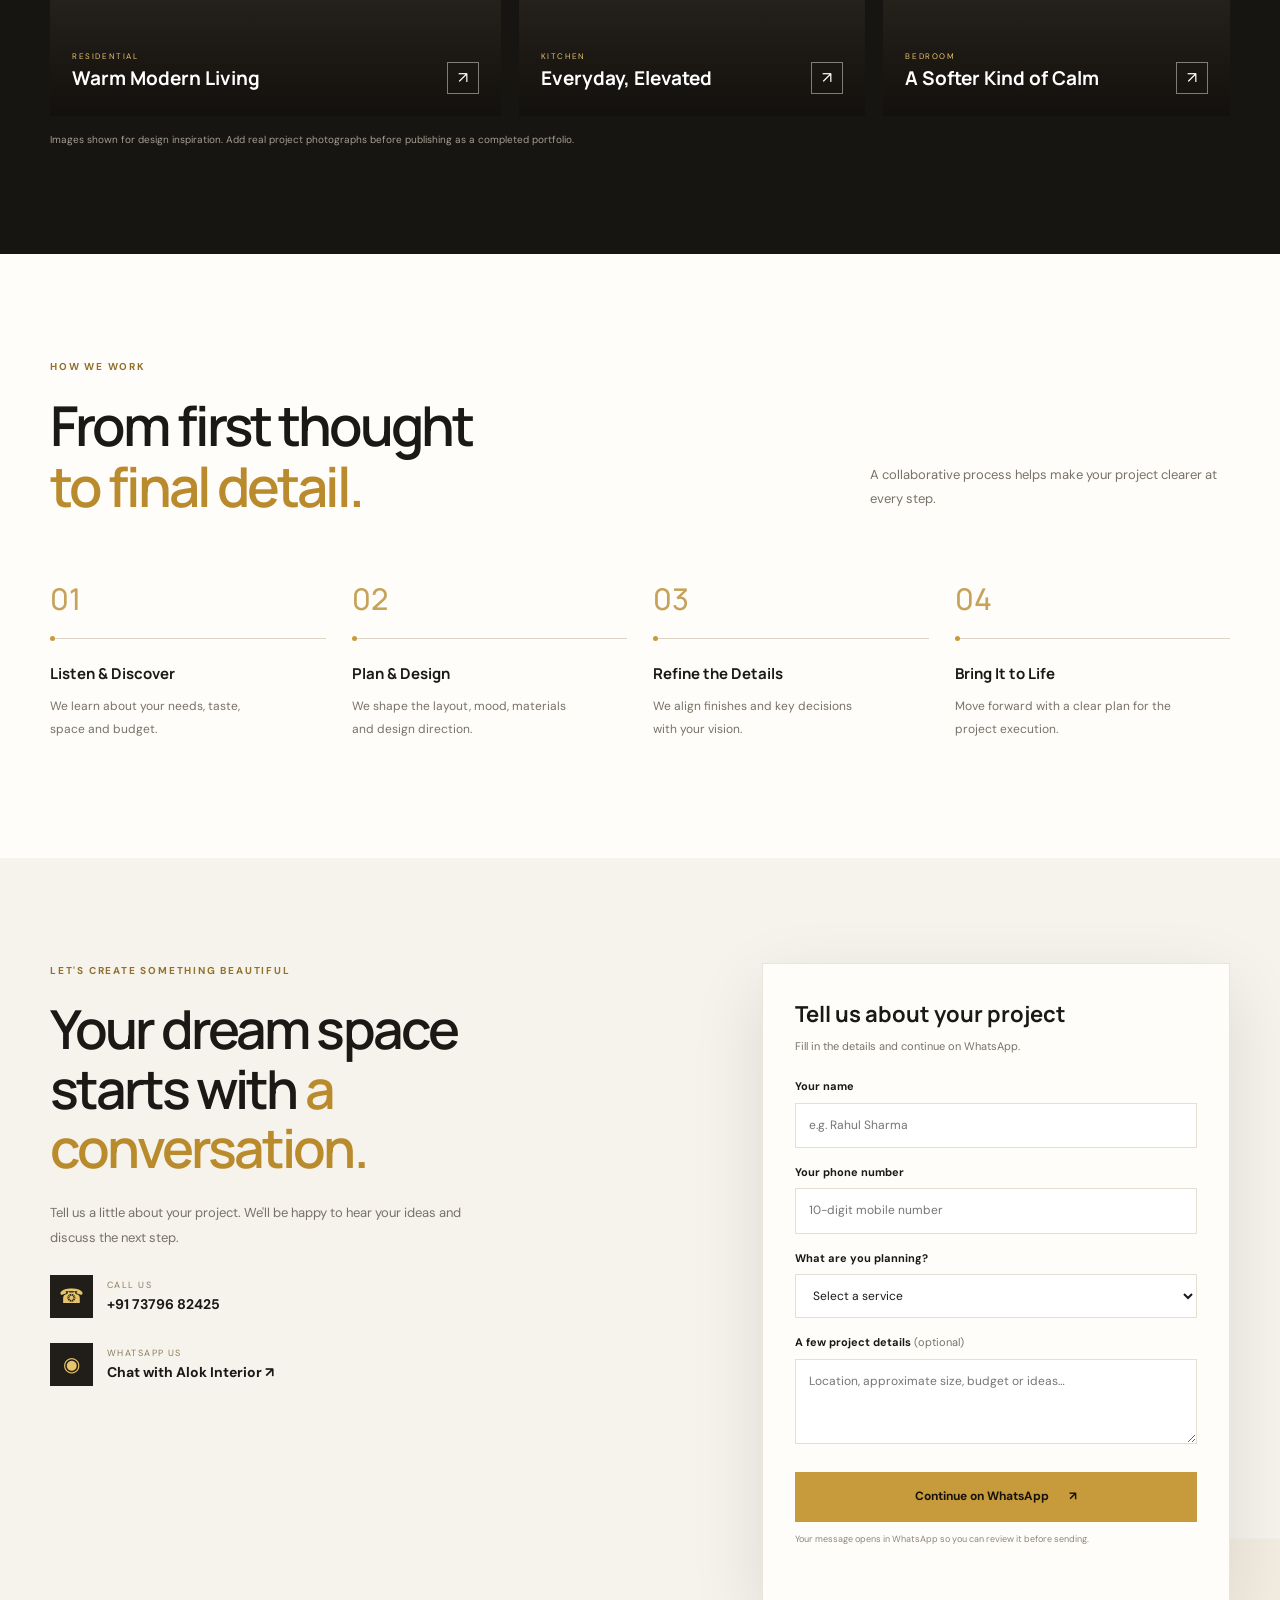
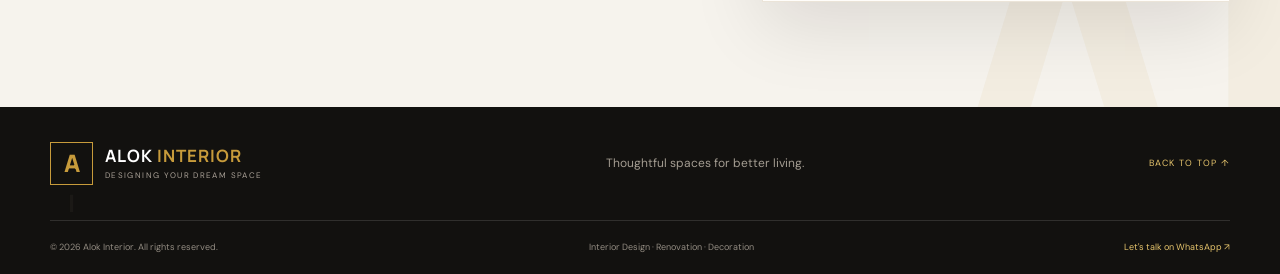
==== commit 797a4a06: "Add files via upload Signed-off-by: alok singh <asandsk369@gmail.com>" ====
--- a/index.html
+++ b/index.html
@@ -16,7 +16,7 @@
   <header class="site-header">
     <div class="container nav-wrap">
       <a class="brand" href="#home" aria-label="Alok Interior home">
-        <span class="brand-mark">A<span>I</span></span>
+        <span class="brand-mark"><img src="alok.logo.jpg" alt="alok interior logo"></span>
         <span class="brand-copy"><strong>ALOK <em>INTERIOR</em></strong><small>DESIGNING YOUR DREAM SPACE</small></span>
       </a>
       <button class="menu-toggle" aria-label="Open navigation" aria-expanded="false"><span></span><span></span><span></span></button>
@@ -139,4 +139,4 @@
   <a class="whatsapp-float" href="https://wa.me/917379682425?text=Hello%20Alok%20Interior%2C%20I%20would%20like%20to%20discuss%20an%20interior%20design%20project." target="_blank" rel="noopener" aria-label="Chat with Alok Interior on WhatsApp"><span>◉</span><b>WhatsApp</b></a>
   <script src="script.js"></script>
 </body>
-</html>
+</html>
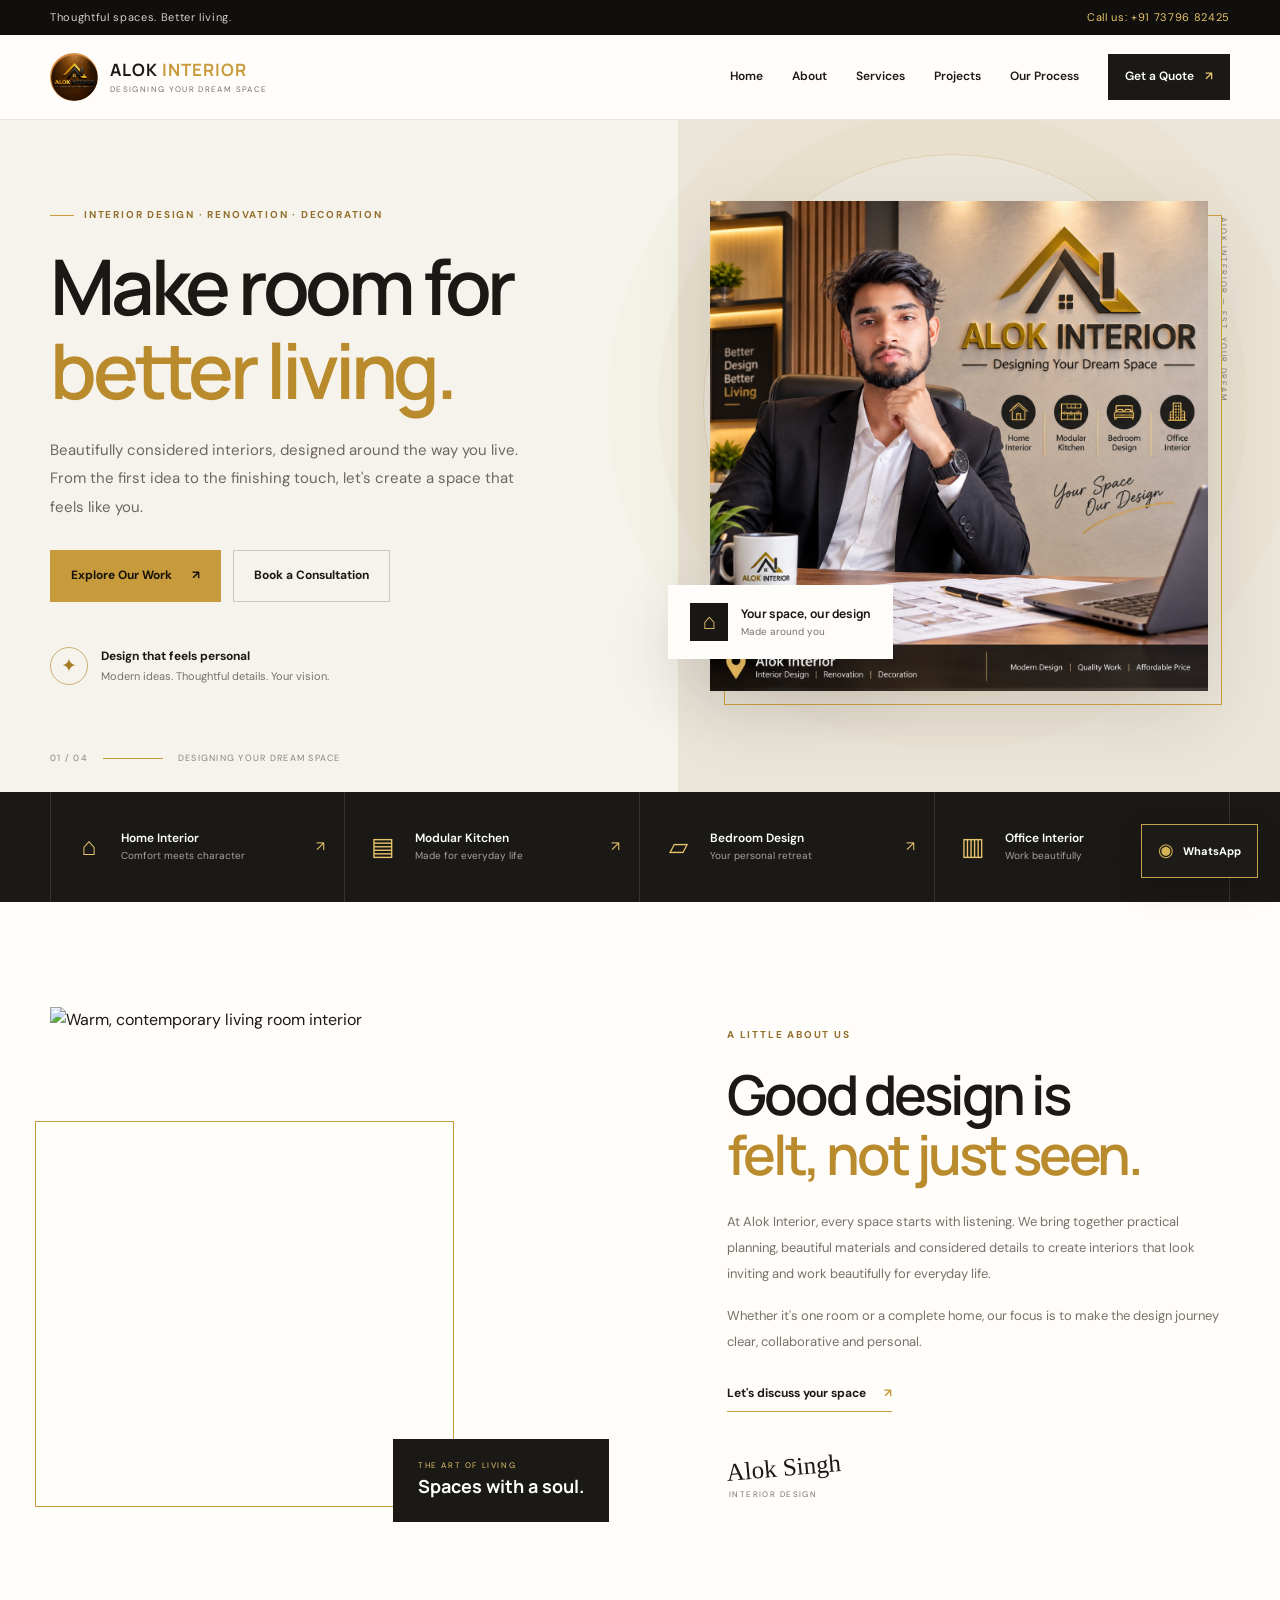
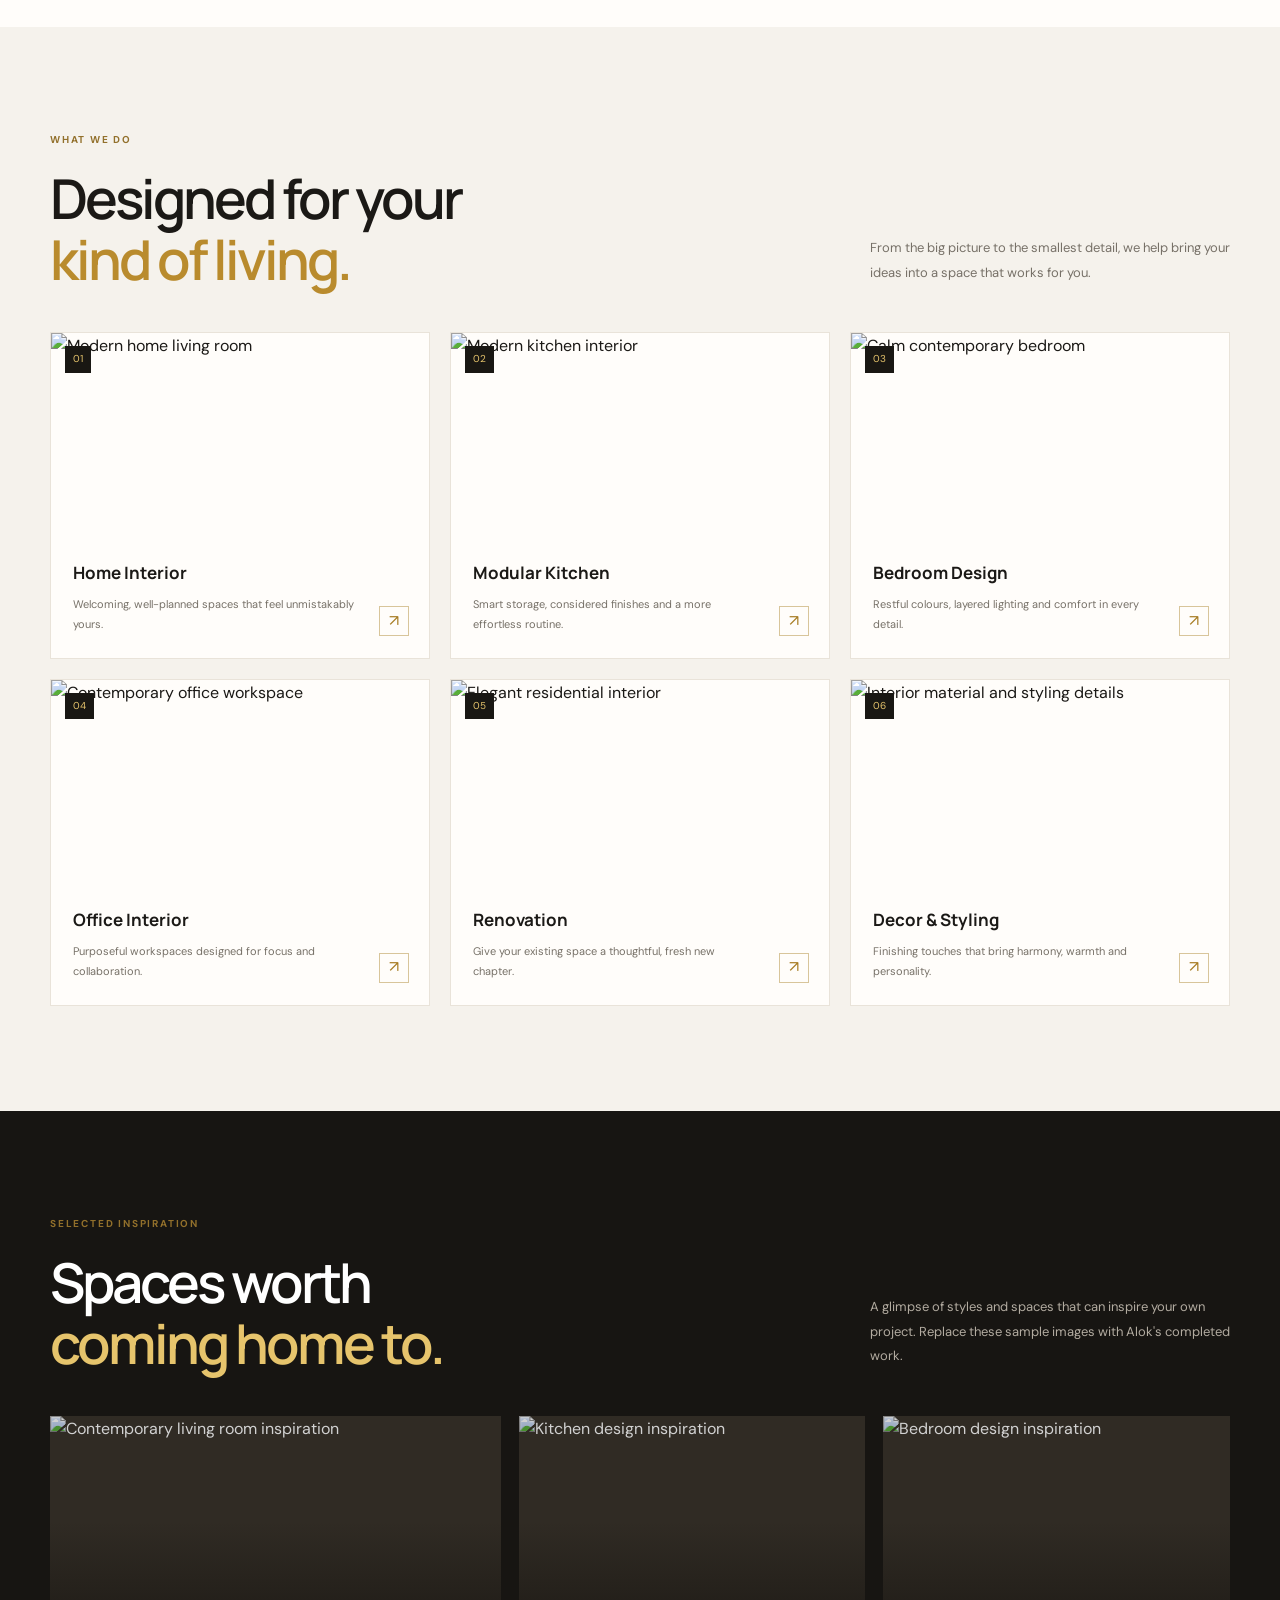
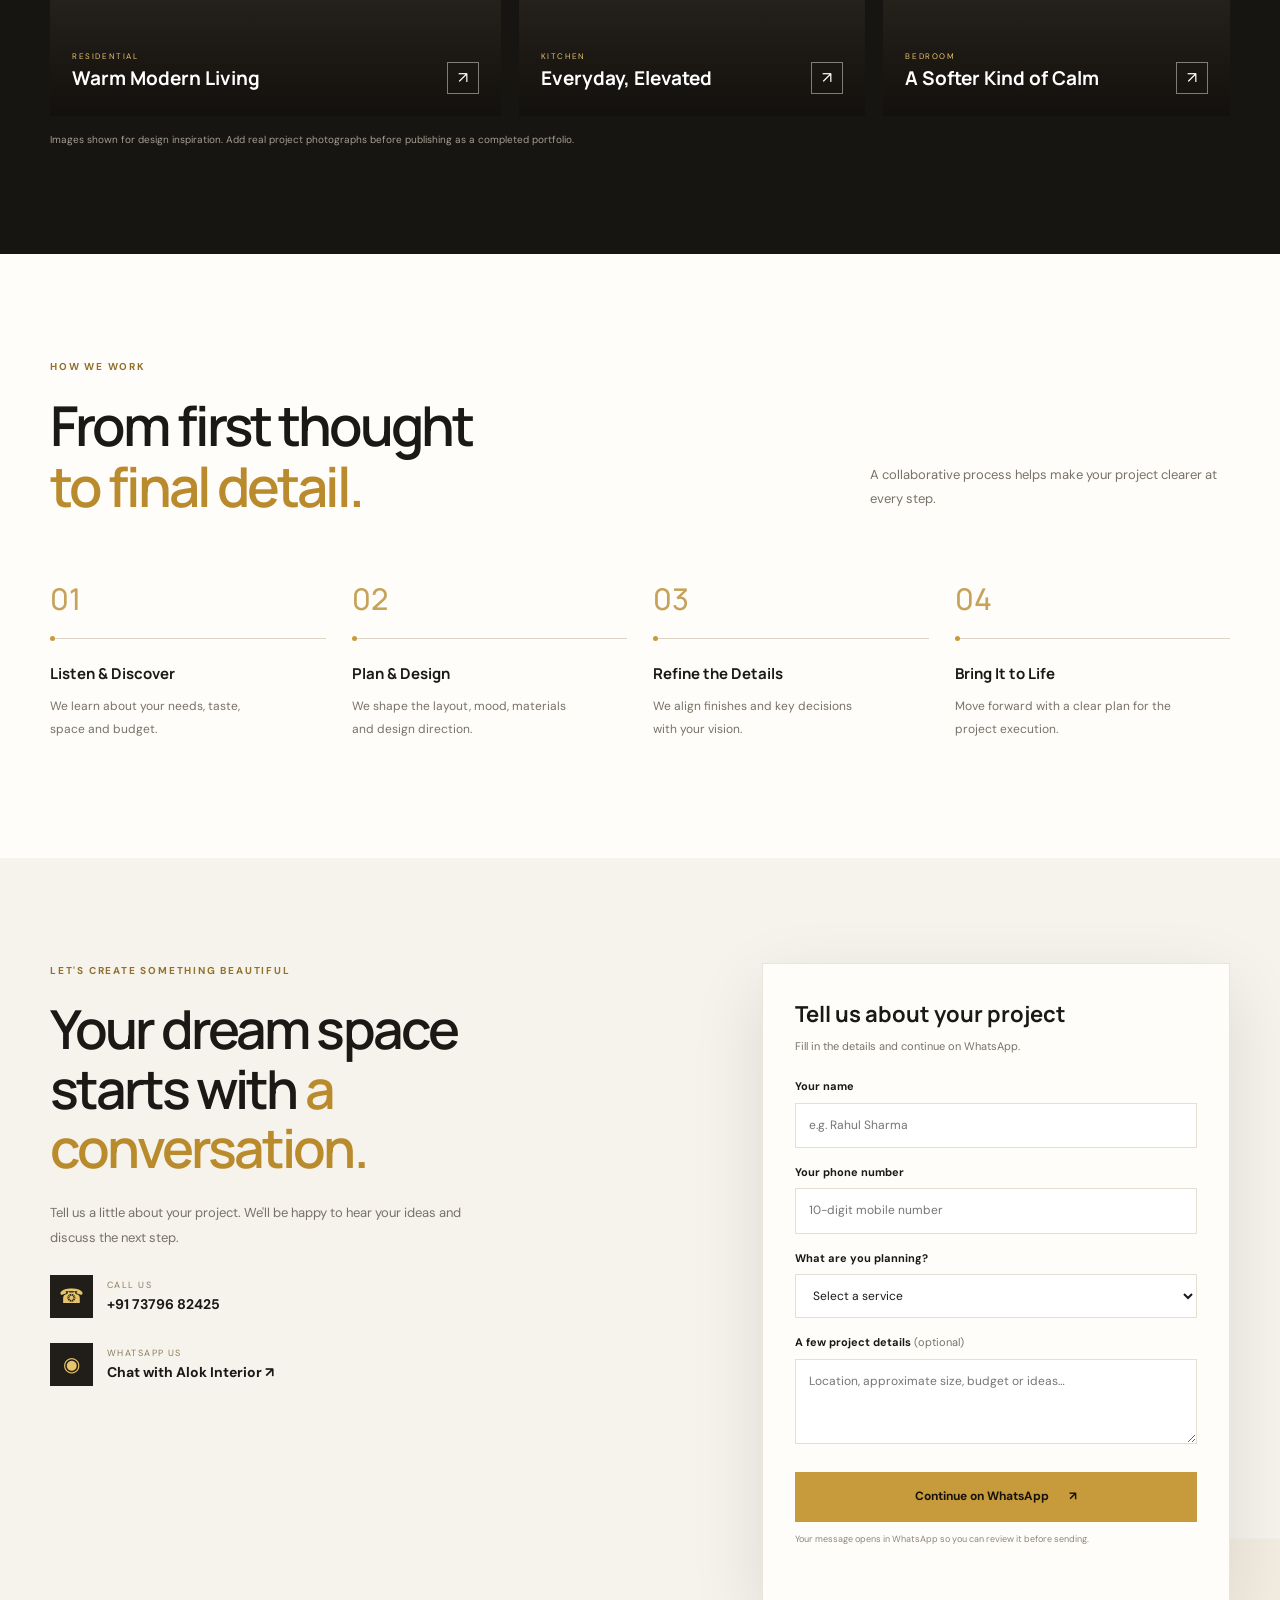
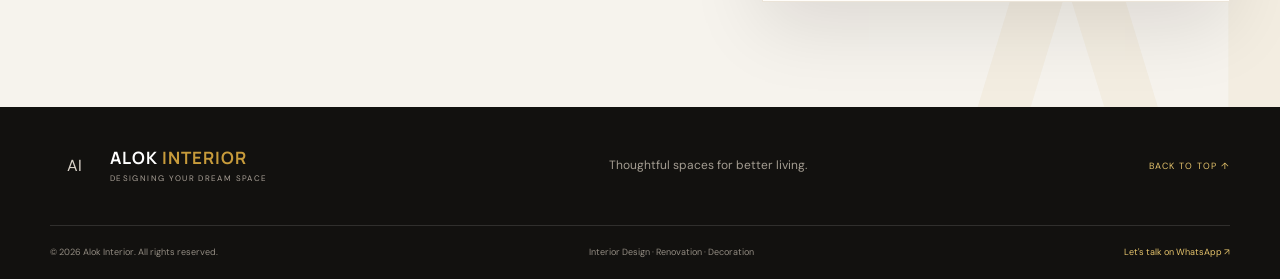
==== commit 1f0f9463: "Add files via upload Signed-off-by: alok singh <asandsk369@gmail.com>" ====
--- a/index.html
+++ b/index.html
@@ -6,6 +6,8 @@
   <meta name="theme-color" content="#171512">
   <meta name="description" content="Alok Interior — thoughtful home interiors, modular kitchens, bedroom design, office interiors and renovation. Contact us for a consultation.">
   <title>Alok Interior | Designing Your Dream Space</title>
+  <meta name="description" content="alok interior provides carpentry, furniture, and interior work. contact us for your interior work requirements.">
+  <link rel="icon" type="alok.logo.jpg" href="alok.logo.jpg">
   <link rel="preconnect" href="https://fonts.googleapis.com">
   <link rel="preconnect" href="https://fonts.gstatic.com" crossorigin>
   <link href="https://fonts.googleapis.com/css2?family=DM+Sans:wght@400;500;600;700&family=Manrope:wght@400;500;600;700;800&display=swap" rel="stylesheet">
--- a/style.css
+++ b/style.css
@@ -1,5 +1,22 @@
  :root{--ink:#1b1916;--ink-soft:#34302a;--gold:#c79b3b;--gold-light:#e6c46c;--cream:#f6f3ed;--paper:#fffdfa;--muted:#777168;--line:#e5dfd4;--white:#fff;--radius:5px;--shadow:0 24px 70px #100d081c}
-*{box-sizing:border-box}html{scroll-behavior:smooth;scroll-padding-top:90px}body{margin:0;font-family:"DM Sans",sans-serif;color:var(--ink);background:var(--paper);line-height:1.65}img{display:block;max-width:100%;width:100%;object-fit:cover}a{color:inherit;text-decoration:none}button,input,select,textarea{font:inherit}.container{width:min(1180px,calc(100% - 48px));margin-inline:auto}.topbar{background:#100f0d;color:#d5d0c7;font-size:11px;letter-spacing:.06em}.topbar-inner{height:35px;display:flex;align-items:center;justify-content:space-between}.topbar a{color:var(--gold-light)}.site-header{position:sticky;top:0;z-index:20;background:#fffdfaee;backdrop-filter:blur(16px);border-bottom:1px solid #e9e3d8}.nav-wrap{min-height:84px;display:flex;align-items:center;justify-content:space-between;gap:30px}.brand{display:flex;align-items:center;gap:12px;flex-shrink:0}.brand-mark{width:43px;height:43px;display:grid;place-items:center;border:1px solid var(--gold);font-family:Manrope,sans-serif;font-size:24px;font-weight:800;letter-spacing:-4px;color:var(--gold);padding-right:4px}.brand-mark span{color:var(--ink)}.brand-copy{display:flex;flex-direction:column;line-height:1.2}.brand-copy strong{font-family:Manrope,sans-serif;font-size:17px;letter-spacing:.06em}.brand-copy em{font-style:normal;color:var(--gold)}.brand-copy small{font-size:8px;letter-spacing:.17em;margin-top:5px;color:#777168}.nav-links{display:flex;align-items:center;gap:29px;font-size:12px;font-weight:600}.nav-links>a:not(.nav-cta){transition:color .2s}.nav-links>a:not(.nav-cta):hover{color:#b48625}.nav-cta{padding:12px 16px;background:var(--ink);color:#fff;border:1px solid var(--ink)}.nav-cta span{color:var(--gold-light);margin-left:8px}.menu-toggle{display:none;border:0;background:none;padding:8px}.menu-toggle span{display:block;width:24px;height:2px;background:var(--ink);margin:5px}
+*{box-sizing:border-box}html{scroll-behavior:smooth;scroll-padding-top:90px}body{margin:0;font-family:"DM Sans",sans-serif;color:var(--ink);background:var(--paper);line-height:1.65}img{display:block;max-width:100%;width:100%;object-fit:cover}a{color:inherit;text-decoration:none}button,input,select,textarea{font:inherit}.container{width:min(1180px,calc(100% - 48px));margin-inline:auto}.topbar{background:#100f0d;color:#d5d0c7;font-size:11px;letter-spacing:.06em}.topbar-inner{height:35px;display:flex;align-items:center;justify-content:space-between}.topbar a{color:var(--gold-light)}.site-header{position:sticky;top:0;z-index:20;background:#fffdfaee;backdrop-filter:blur(16px);border-bottom:1px solid #e9e3d8}.nav-wrap{min-height:84px;display:flex;align-items:center;justify-content:space-between;gap:30px}.brand{display:flex;align-items:center;gap:12px;flex-shrink:0}
+.brand-mark{
+    width: 48px;
+    height: 48px;
+    border-radius: 50%;
+    overflow: hidden;
+    display: inline-flex;
+    align-items: center;
+    justify-content: center;
+    flex-shrink: 0;
+}
+.brand-mark img{
+     width: 100%;
+    height: 100%;
+    object-fit: cover;
+    display: block;
+}
+    .brand-copy{display:flex;flex-direction:column;line-height:1.2}.brand-copy strong{font-family:Manrope,sans-serif;font-size:17px;letter-spacing:.06em}.brand-copy em{font-style:normal;color:var(--gold)}.brand-copy small{font-size:8px;letter-spacing:.17em;margin-top:5px;color:#777168}.nav-links{display:flex;align-items:center;gap:29px;font-size:12px;font-weight:600}.nav-links>a:not(.nav-cta){transition:color .2s}.nav-links>a:not(.nav-cta):hover{color:#b48625}.nav-cta{padding:12px 16px;background:var(--ink);color:#fff;border:1px solid var(--ink)}.nav-cta span{color:var(--gold-light);margin-left:8px}.menu-toggle{display:none;border:0;background:none;padding:8px}.menu-toggle span{display:block;width:24px;height:2px;background:var(--ink);margin:5px}
 .hero{position:relative;overflow:hidden;background:var(--cream);padding:76px 0 26px}.hero:before{content:"";position:absolute;top:0;right:0;width:47%;height:100%;background:#ebe5d9}.hero-glow{position:absolute;width:500px;height:500px;border:1px solid #c9a65b55;border-radius:50%;right:6%;top:5%;box-shadow:0 0 0 45px #c9a65b0d,0 0 0 95px #c9a65b0a}.hero-grid{position:relative;display:grid;grid-template-columns:1fr .9fr;align-items:center;gap:7%;min-height:530px}.hero-copy{padding:10px 0 40px}.eyebrow{display:flex;align-items:center;gap:10px;color:#92702b;font-size:10px;letter-spacing:.18em;font-weight:700;margin:0 0 20px}.eyebrow>span{width:24px;height:1px;background:var(--gold)}h1,h2,h3,p{margin-top:0}h1,h2{font-family:Manrope,sans-serif;letter-spacing:-.055em;font-weight:600;line-height:1.1}h1{font-size:clamp(48px,6vw,78px);margin:0 0 23px}h1 span,h2 span{color:#b98b2d} .hero-intro{max-width:480px;color:#6d675e;font-size:15px;line-height:1.9;margin-bottom:29px}.hero-actions{display:flex;gap:12px;flex-wrap:wrap}.btn{display:inline-flex;align-items:center;justify-content:center;gap:20px;padding:15px 20px;font-size:12px;font-weight:700;border:1px solid transparent;cursor:pointer;transition:transform .2s,background .2s}.btn:hover{transform:translateY(-2px)}.btn-gold{background:var(--gold);color:#17130a}.btn-gold:hover{background:var(--gold-light)}.btn-outline{border-color:#cfc6b7;background:transparent}.btn-outline:hover{background:#fff}.hero-trust{display:flex;align-items:center;gap:13px;margin-top:45px}.trust-icon{width:38px;height:38px;border:1px solid #cdb16f;color:#a77c22;display:grid;place-items:center;border-radius:50%;font-size:19px}.hero-trust p{margin:0;display:flex;flex-direction:column}.hero-trust strong{font-size:12px}.hero-trust small{color:var(--muted);font-size:11px}.hero-visual{position:relative;padding:0 22px 30px 0}.image-frame{height:490px;position:relative;z-index:1;box-shadow:var(--shadow);background:#d9d0c2}.image-frame:after{content:"";position:absolute;inset:14px -14px -14px 14px;border:1px solid var(--gold);z-index:-1}.image-frame img{height:100%;object-position:42% center}.floating-card{position:absolute;z-index:2;left:-42px;bottom:62px;background:#fffdfa;padding:18px 22px;display:flex;align-items:center;gap:13px;box-shadow:var(--shadow)}.floating-icon{display:grid;place-items:center;width:38px;height:38px;background:#191713;color:var(--gold-light);font-size:22px}.floating-card div{display:flex;flex-direction:column}.floating-card strong{font-family:Manrope;font-size:12px}.floating-card small{font-size:10px;color:var(--muted)}.vertical-label{position:absolute;right:0;top:16px;writing-mode:vertical-rl;font-size:8px;letter-spacing:.2em;color:#7e7669}.hero-bottom{display:flex;align-items:center;gap:15px;font-size:9px;letter-spacing:.14em;color:#8a8378;margin-top:25px}.hero-line{height:1px;width:60px;background:var(--gold)}
 .service-strip{background:var(--ink);color:white}.strip-grid{display:grid;grid-template-columns:repeat(4,1fr)}.strip-item{min-height:110px;padding:22px 19px;display:flex;align-items:center;gap:13px;border-right:1px solid #ffffff1d;transition:background .2s}.strip-item:first-child{border-left:1px solid #ffffff1d}.strip-item:hover{background:#29251f}.line-icon{font-size:25px;color:var(--gold-light);width:38px;text-align:center}.strip-item>span:nth-child(2){display:flex;flex-direction:column;flex:1}.strip-item strong{font-size:12px;font-weight:600}.strip-item small{font-size:10px;color:#a8a197}.strip-item>b{color:var(--gold-light);font-size:14px;font-weight:400}
 .section{padding:105px 0}.about-grid{display:grid;grid-template-columns:1fr .9fr;gap:10%;align-items:center}.about-art{position:relative;padding:0 35px 35px 0}.about-art>img{height:480px;position:relative;z-index:1}.gold-square{position:absolute;left:-15px;bottom:15px;width:75%;height:75%;border:1px solid var(--gold);z-index:0}.art-caption{position:absolute;z-index:2;bottom:0;right:0;background:var(--ink);color:white;padding:20px 25px;display:flex;flex-direction:column}.art-caption span{font-size:8px;letter-spacing:.2em;color:var(--gold-light)}.art-caption strong{font-family:Manrope;font-size:18px}.about-copy h2,.section-heading h2,.contact-copy h2{font-size:clamp(38px,4.4vw,55px);margin-bottom:24px}.about-copy>p:not(.eyebrow){font-size:13px;color:var(--muted);line-height:2;margin-bottom:16px}.text-link{display:inline-flex;gap:18px;align-items:center;margin-top:13px;padding-bottom:7px;border-bottom:1px solid var(--gold);font-size:12px;font-weight:700}.text-link span{color:var(--gold)}.signature{margin-top:35px;font-family:cursive;font-size:25px;transform:rotate(-5deg);width:max-content}.signature small{display:block;font-family:"DM Sans";font-size:8px;letter-spacing:.18em;transform:rotate(5deg);color:var(--muted)}
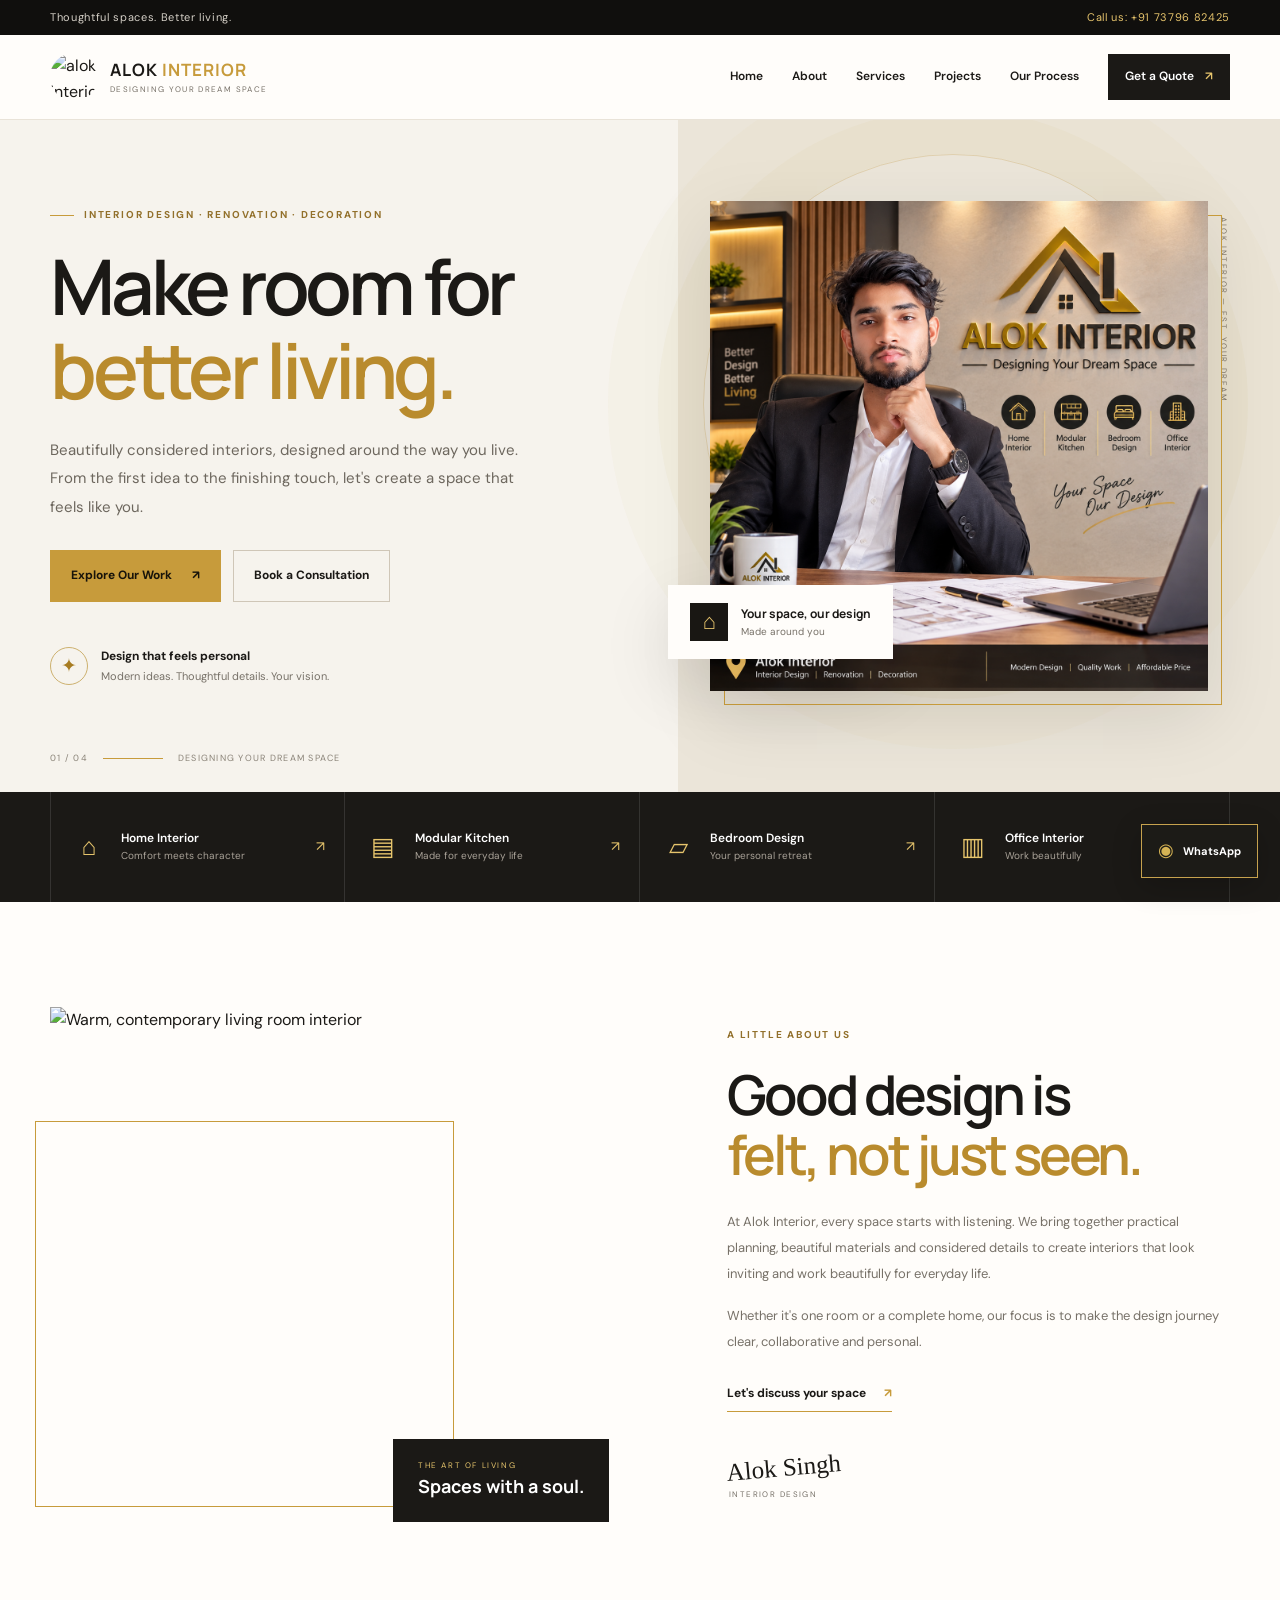
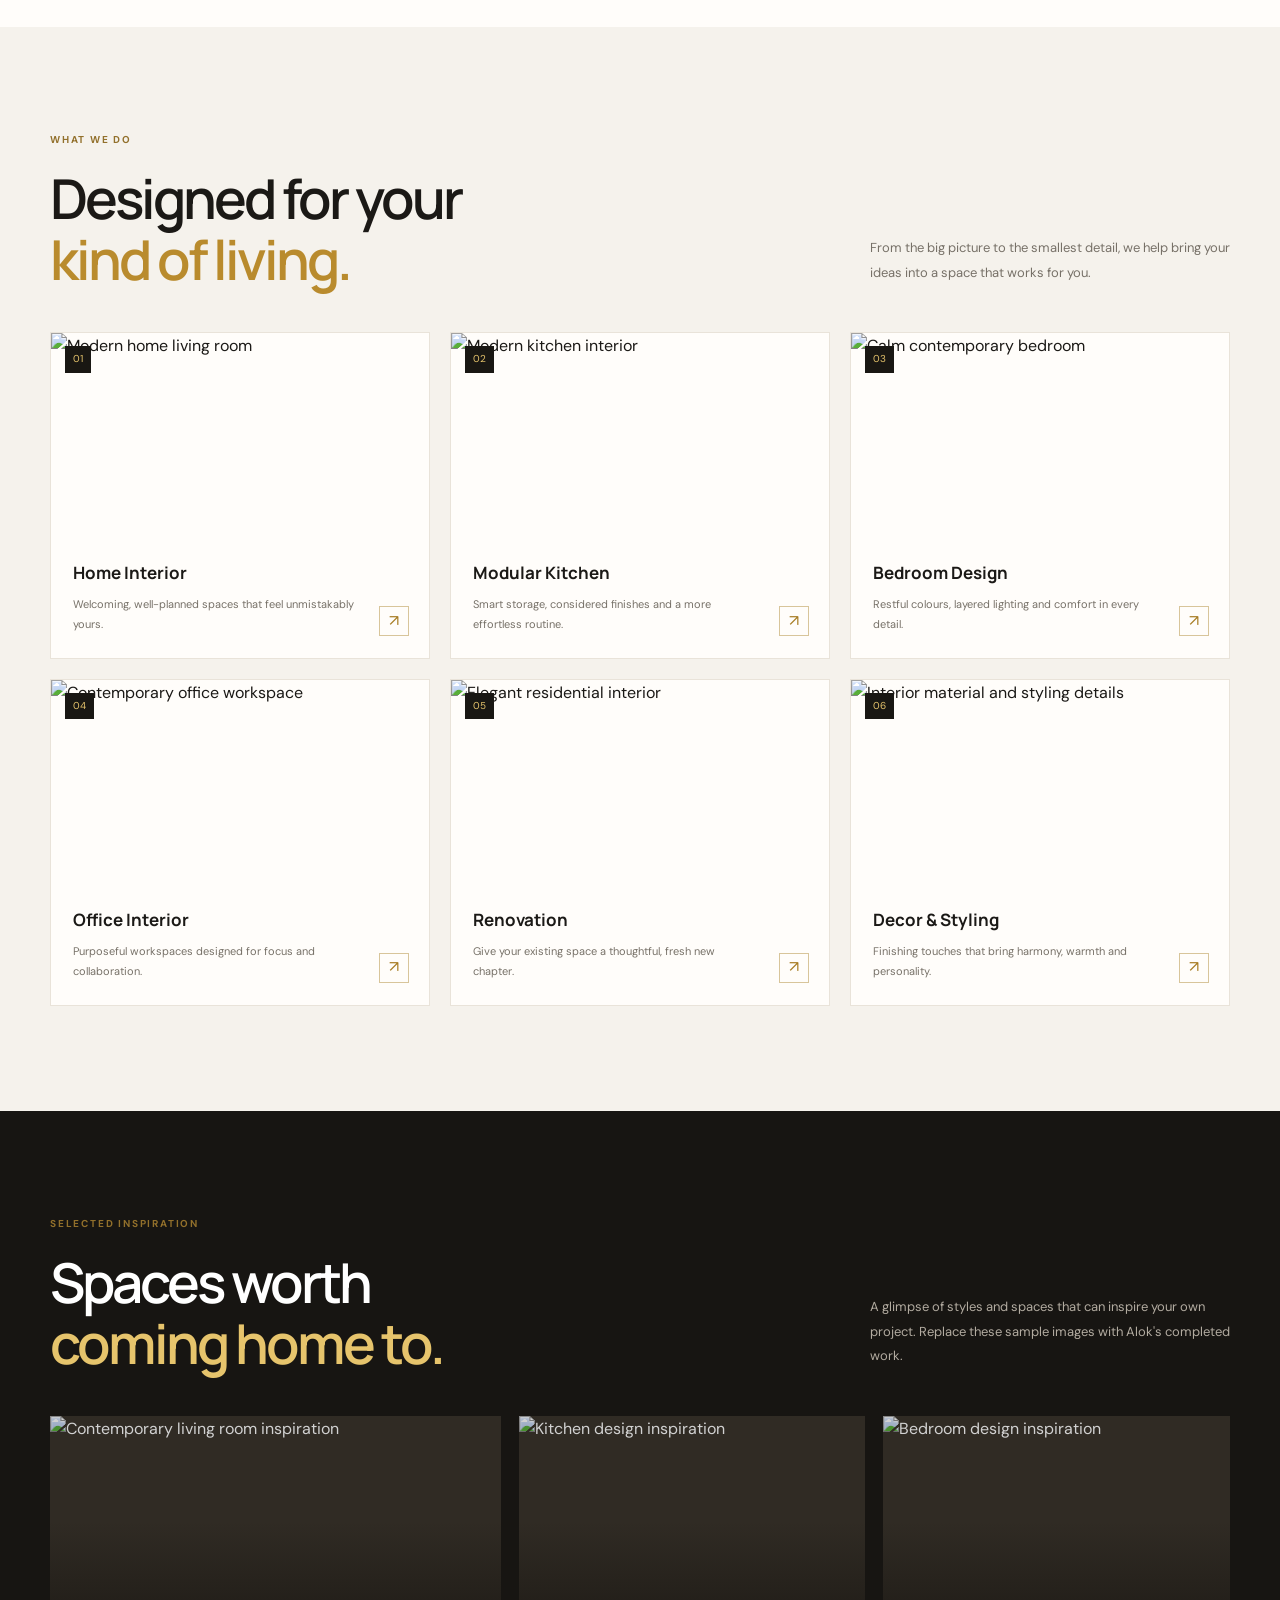
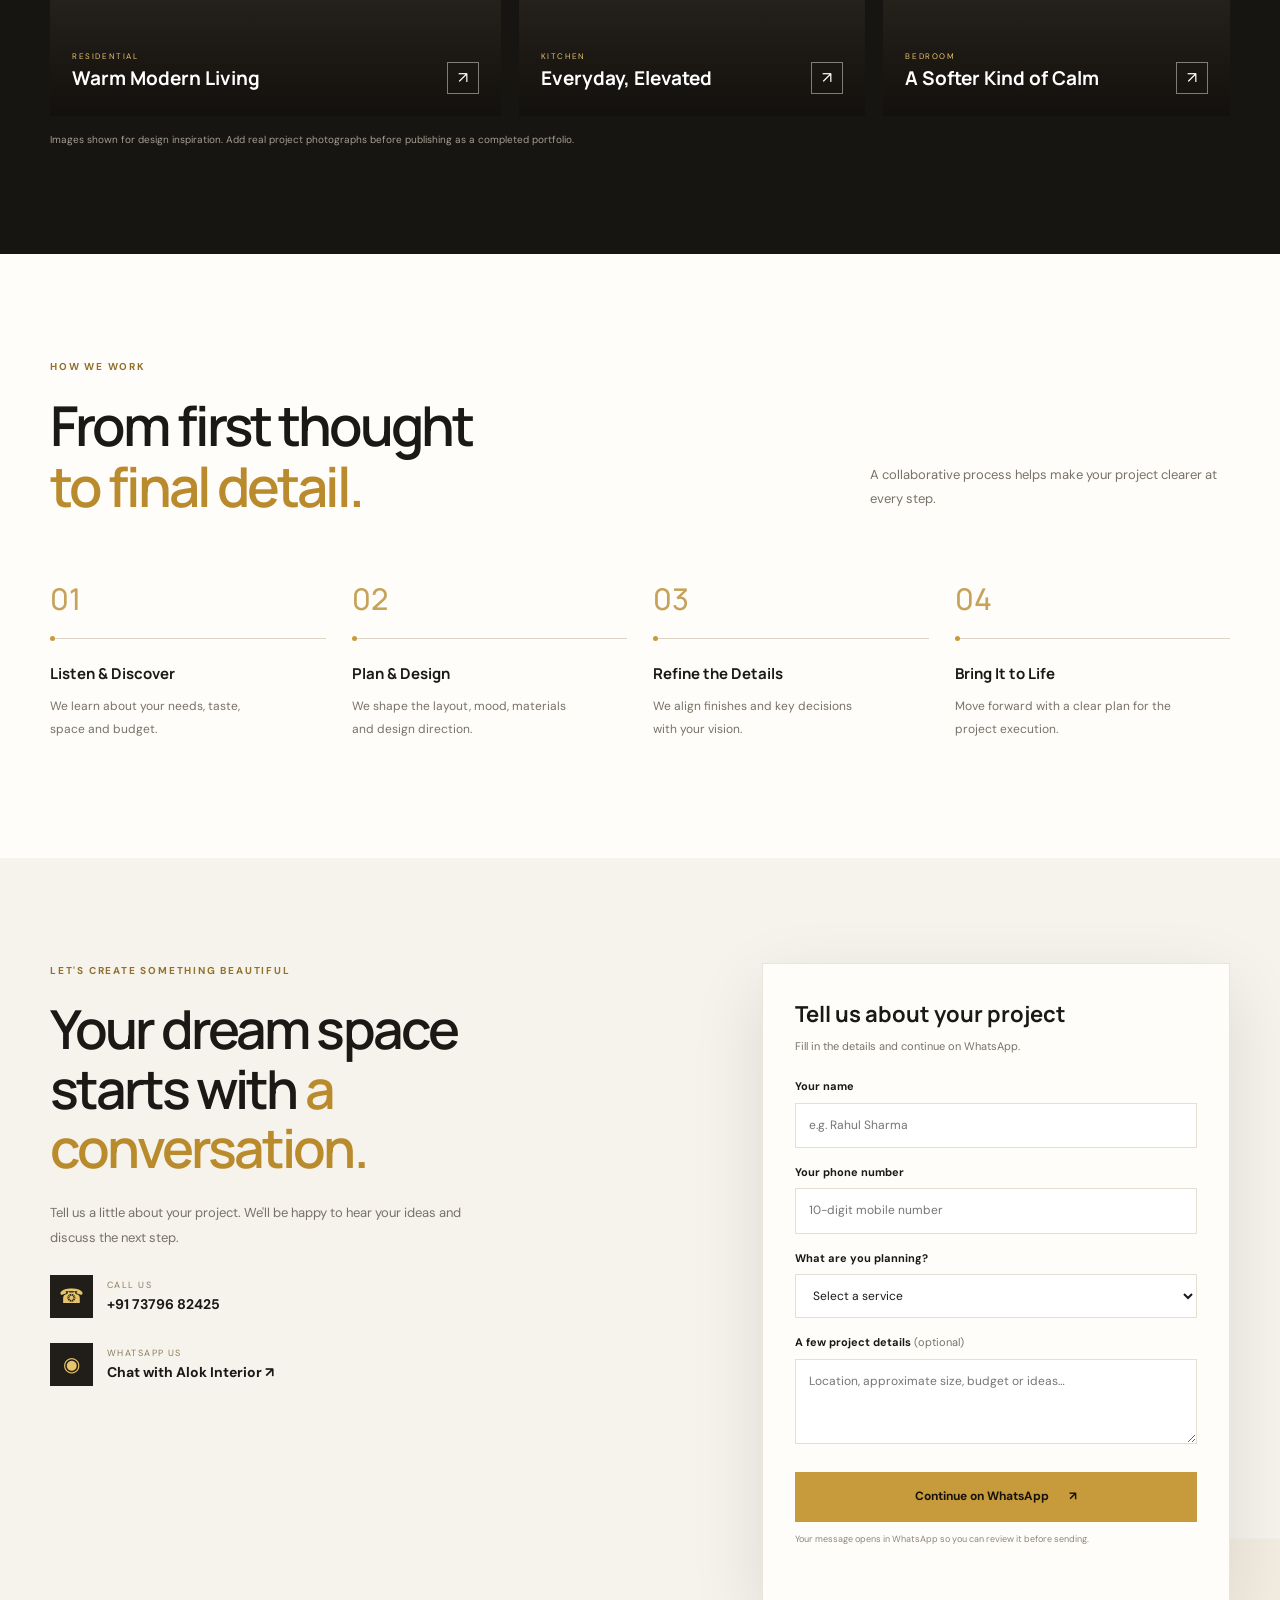
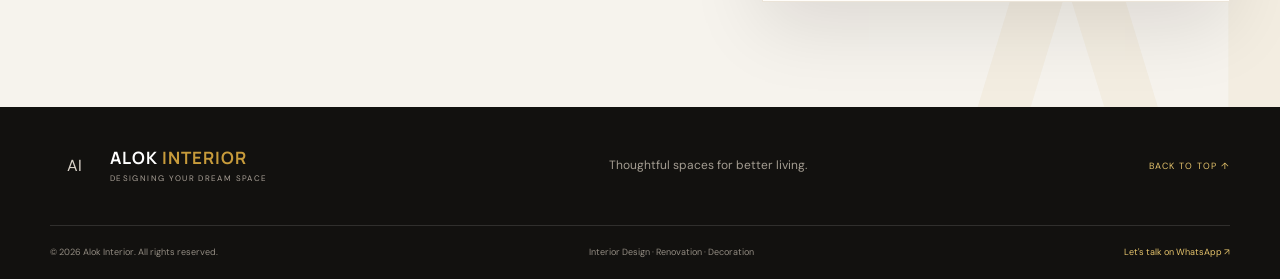
==== commit ec42a7b3: "Add files via upload Signed-off-by: alok singh <asandsk369@gmail.com>" ====
--- a/index.html
+++ b/index.html
@@ -7,7 +7,7 @@
   <meta name="description" content="Alok Interior — thoughtful home interiors, modular kitchens, bedroom design, office interiors and renovation. Contact us for a consultation.">
   <title>Alok Interior | Designing Your Dream Space</title>
   <meta name="description" content="alok interior provides carpentry, furniture, and interior work. contact us for your interior work requirements.">
-  <link rel="icon" type="alok.logo.jpg" href="alok.logo.jpg">
+  <link rel="icon" type="alok-logo.png" href="alok-logo.png">
   <link rel="preconnect" href="https://fonts.googleapis.com">
   <link rel="preconnect" href="https://fonts.gstatic.com" crossorigin>
   <link href="https://fonts.googleapis.com/css2?family=DM+Sans:wght@400;500;600;700&family=Manrope:wght@400;500;600;700;800&display=swap" rel="stylesheet">
